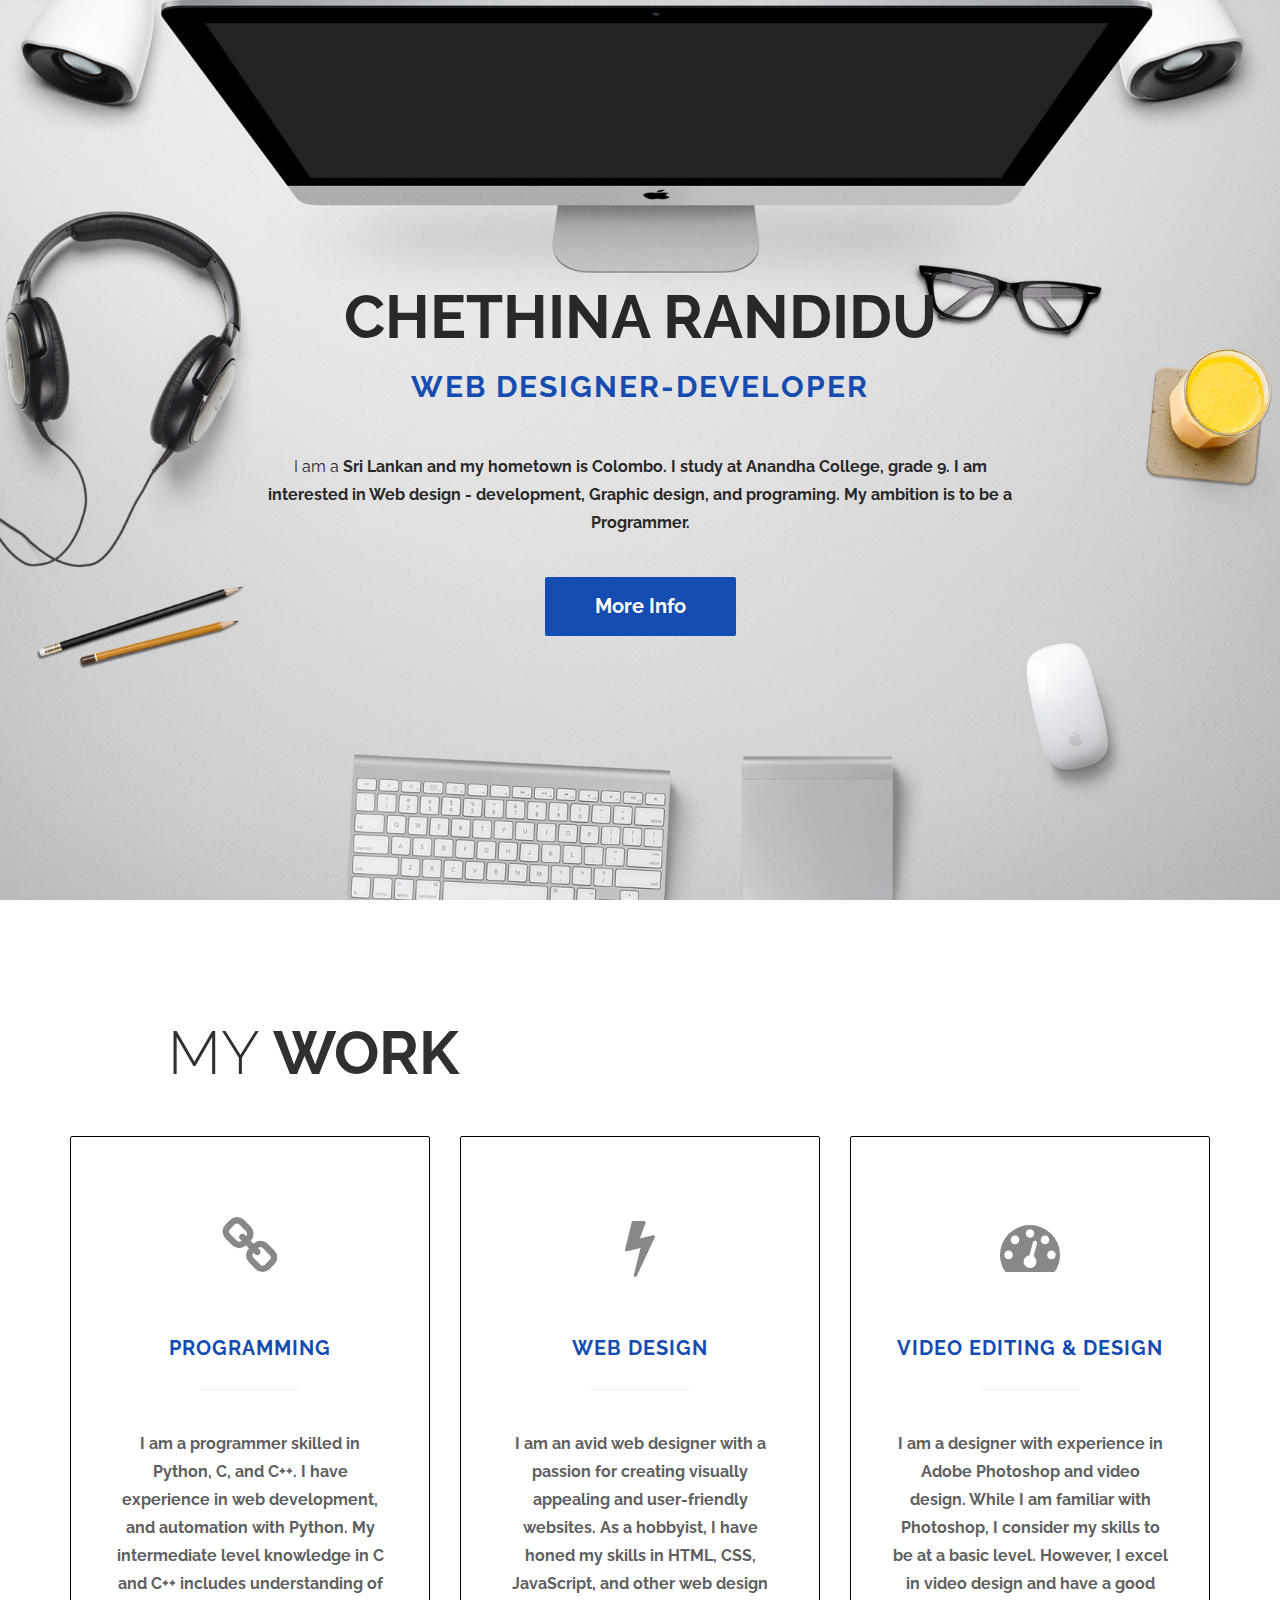
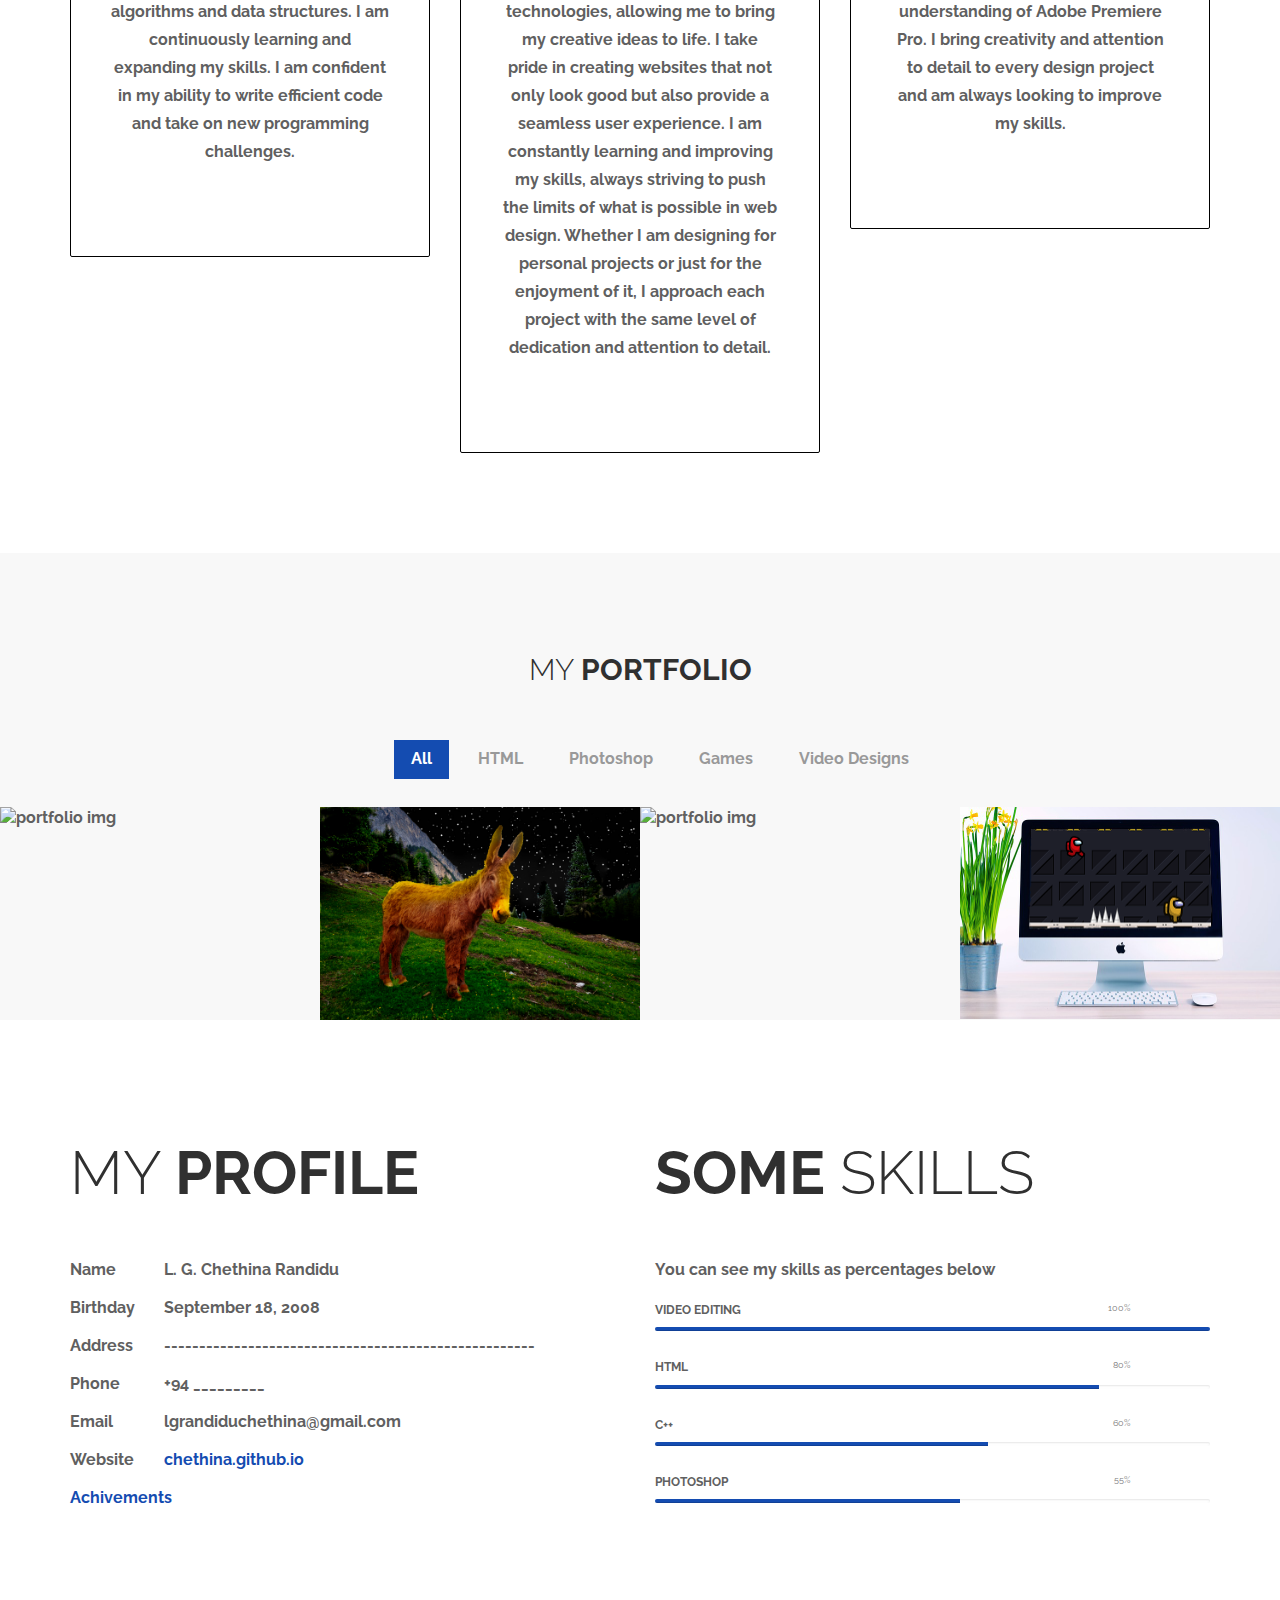
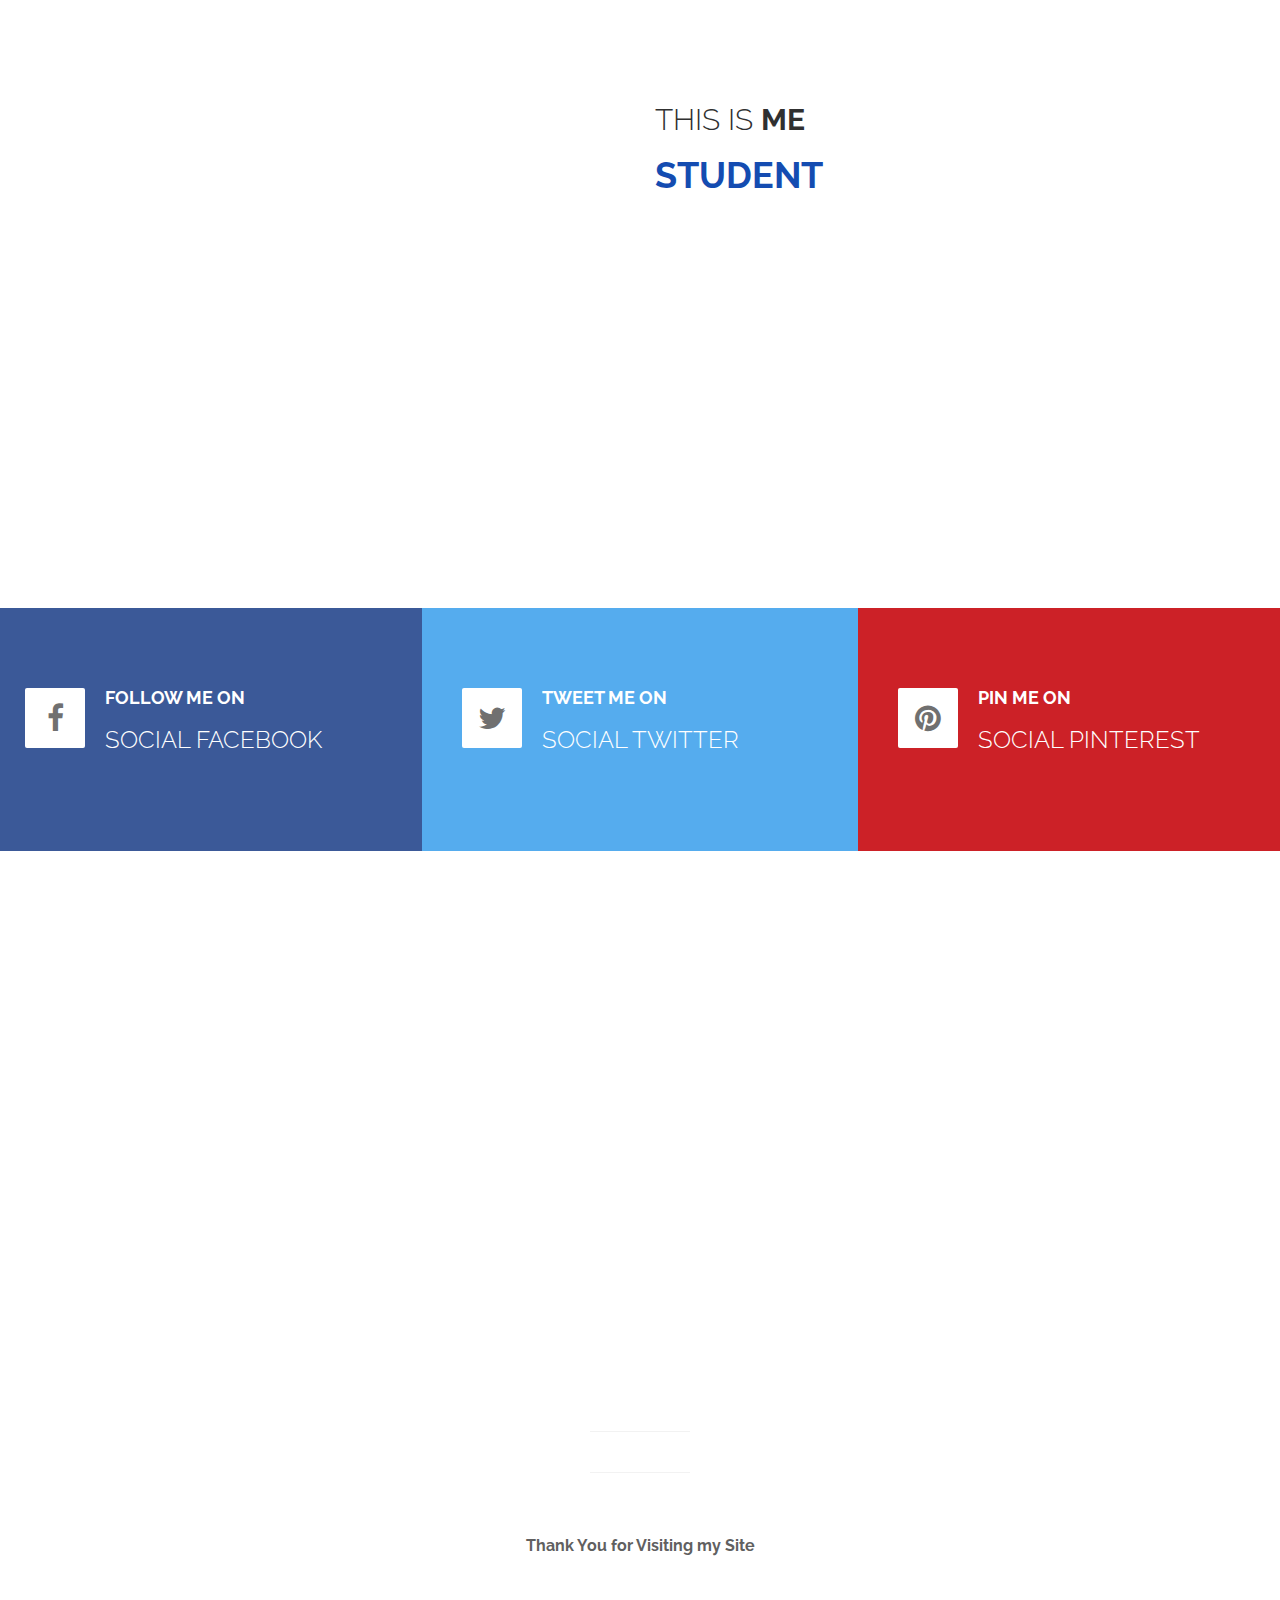
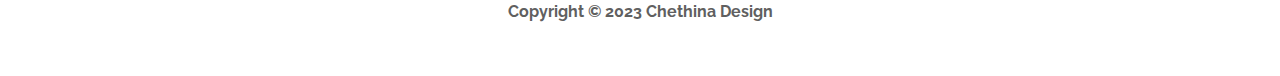
==== index.html @ 3ca3f84e "Update index.html" ====
<!DOCTYPE html>
<html lang="en">
<head>
	<meta charset="utf-8">
	<meta http-equiv="X-UA-Compatible" content="IE=Edge">
	<meta name="viewport" content="width=device-width, initial-scale=1">
	<meta name="keywords" content="">
	<meta name="description" content="">
	<!-- SITE TITLE -->
	<title>Chethina</title>

	<!-- STYLESHEETS -->
	<link rel="stylesheet" href="css/bootstrap.min.css">
	<link rel="stylesheet" href="css/font-awesome.min.css">
	<link rel="stylesheet" href="css/templatemo-style.css">
	<link href='//fonts.googleapis.com/css?family=Raleway:400,300,600,700' rel='stylesheet' type='text/css'>
<!-- 

Ultra Profile

https://templatemo.com/tm-464-ultra-profile

-->
</head>
<body data-spy="scroll" data-target="#rock-navigation">
	<!-- START NAVIGATION -->
	<div class="navbar navbar-default bs-dos-nav navbar-fixed-top sticky-navigation" role="navigation">
		<div class="container">

			<div class="navbar-header">
				<button class="navbar-toggle" data-toggle="collapse" data-target="#rock-navigation">
					<span class="icon icon-bar"></span>
					<span class="icon icon-bar"></span>
					<span class="icon icon-bar"></span>
				</button>
				<a href="chethina.github.io" class="navbar-brand">Chethina</a>
			</div>
			<nav class="collapse navbar-collapse" id="rock-navigation">
				<ul class="nav navbar-nav navbar-right main-navigation text-uppercase">
					<li><a href="#home" class="smoothScroll">Home</a></li>
					<li><a href="#work" class="smoothScroll">My work</a></li>
					<li><a href="#portfolio" class="smoothScroll">Portfolio</a></li>
					<li><a href="#resume" class="smoothScroll">Resume</a></li>
					<li><a href="#about" class="smoothScroll">About</a></li>
					<li><a href="#contact" class="smoothScroll">Contact</a></li>
				</ul>
			</nav>

		</div>
	</div>
	<!-- END NAVIGATION -->

	<!-- START HOME -->
	<section id="home" class="templatemo-home">
		<div class="container">
			<div class="row">
				<div class="col-md-2 col-sm-1"></div>
				<div class="col-md-8 col-sm-10">
					<h1 class="tm-home-title"><strong>Chethina Randidu</strong></h1>
					<h2 class="tm-home-subtitle">Web Designer-Developer</h2>
					<p>I am a <strong>Sri Lankan<strong> and my hometown is <strong>Colombo.<strong>
						I study at Anandha College, grade 9. 
						I am interested in Web design - development, 
						Graphic design, and programing. 
						My ambition is to be a Programmer. </p>
					<a href="#work" class="btn btn-default smoothScroll tm-view-more-btn">More Info</a>
				</div>
				<div class="col-md-2 col-sm-1"></div>
			</div>
		</div>
	</section>
	<!-- END HOME -->

	<!-- START work -->
	<section id="work" class="tm-padding-top-bottom-100">
		<div class="container">
			<div class="row">
				<div class="col-md-offset-1 col-md-11">
					<h2 class="title">My <strong>Work</strong></h2>						
				</div>
				<div class="col-md-4 col-sm-4">
					<div class="work-wrapper">
						<i class="fa fa-link"></i>
						<h3 class="text-uppercase tm-work-h3">Programming</h3>
						<hr>
						<p>I am a programmer skilled in Python, C, and C++. I have experience in web development, and automation with Python. My intermediate level knowledge in C and C++ includes understanding of algorithms and data structures. I am continuously learning and expanding my skills. I am confident in my ability to write efficient code and take on new programming challenges.</p>
					</div>
				</div>
				<div class="col-md-4 col-sm-4">
					<div class="work-wrapper">
						<i class="fa fa-flash"></i>
						<h3 class="text-uppercase tm-work-h3">Web Design</h3>
						<hr>
						<p>I am an avid web designer with a passion for creating visually appealing and user-friendly websites. As a hobbyist, I have honed my skills in HTML, CSS, JavaScript, and other web design technologies, allowing me to bring my creative ideas to life. I take pride in creating websites that not only look good but also provide a seamless user experience. I am constantly learning and improving my skills, always striving to push the limits of what is possible in web design. Whether I am designing for personal projects or just for the enjoyment of it, I approach each project with the same level of dedication and attention to detail.</p>
					</div>
				</div>
				<div class="col-md-4 col-sm-4">
					<div class="work-wrapper">
						<i class="fa fa-dashboard"></i>
						<h3 class="text-uppercase tm-work-h3">Video Editing & Design</h3>
						<hr>
						<p>I am a designer with experience in Adobe Photoshop and video design. While I am familiar with Photoshop, I consider my skills to be at a basic level. However, I excel in video design and have a good understanding of Adobe Premiere Pro. I bring creativity and attention to detail to every design project and am always looking to improve my skills.</p>
					</div>
				</div>
			</div>
		</div>
	</section>
	<!-- END work -->

	<!-- START PORTFOLIO -->
	<section id="portfolio" class="tm-portfolio">
		<div class="container">
			<div class="row">
				<div class="col-md-12 wow bounce">
					<div class="title">
						<h2 class="tm-portfolio-title">My <strong>Portfolio</strong></h2>
					</div>

					<!-- START ISO SECTION -->
					<div class="iso-section">
						<ul class="filter-wrapper clearfix">
							<li><a href="#" class="opc-main-bg selected" data-filter="*">All</a></li>
							<li><a href="#" class="opc-main-bg" data-filter=".html">HTML</a></li>
							<li><a href="#" class="opc-main-bg" data-filter=".photoshop">Photoshop</a></li>
							<li><a href="#" class="opc-main-bg" data-filter=".game">Games</a></li>
							<li><a href="#" class="opc-main-bg" data-filter=".video">Video Designs</a></li>
						</ul>
						<div class="iso-box-section">
							<div class="iso-box-wrapper col4-iso-box">
								<div class="iso-box video col-md-3 col-sm-3 col-xs-12">
									<div class="portfolio-thumb">
										<img src="images/cyber_robot.png" class="fluid-img" alt="portfolio img">
										<div class="portfolio-overlay">
											<h3 class="portfolio-item-title">Premiere Pro</h3>
											<p>Cool Youtube Tech Tutorial Video Design</p>
										</div>
									</div>
								</div>
								<div class="iso-box photoshop col-md-3 col-sm-3 col-xs-12">
									<div class="portfolio-thumb">
										<img src="images/goat.png" class="fluid-img" alt="portfolio img">
										<div class="portfolio-overlay">
											<h3 class="portfolio-item-title">Photoshop Design</h3>
											<p>Its not the best but that's it</p>
										</div>
									</div>
								</div>
								<div class="iso-box photoshop col-md-3 col-sm-3 col-xs-12">
									<div class="portfolio-thumb">
										<img src="images/deergold.png" class="fluid-img" alt="portfolio img">
										<div class="portfolio-overlay">
											<h3 class="portfolio-item-title">Photoshop Design</h3>
											<p>Glowing Deer, that i made using photoshop</p>
										</div>
									</div>
								</div>
								<div class="iso-box game col-md-3 col-sm-3 col-xs-12">
									<div class="portfolio-thumb">
										<img src="images/game1.png" class="fluid-img" alt="portfolio img">
										<div class="portfolio-overlay">
											<h3 class="portfolio-item-title">Game</h3>
											<p>Amoung Us Platformer Game, I made for fun :)</p>
										</div>
									</div>
								</div>
							<!--<div class="iso-box col-md-3 col-sm-3 col-xs-12">
									<div class="portfolio-thumb">
										<img src="images/" class="fluid-img" alt="portfolio img">
										<div class="portfolio-overlay">
											<h3 class="portfolio-item-title">UX Design</h3>
											<p>Lorem ipsum dolor sit amet, consectetuer adipiscing elit, sed diam nonumm.</p>
										</div>
									</div>
								</div>
								<div class="iso-box col-md-3 col-sm-3 col-xs-12">
									<div class="portfolio-thumb">
										<img src="images/" class="fluid-img" alt="portfolio img">
										<div class="portfolio-overlay">
											<h3 class="portfolio-item-title">UX Design</h3>
											<p>Lorem ipsum dolor sit amet, consectetuer adipiscing elit, sed diam nonumm.</p>
										</div>
									</div>
								</div>
								<div class="iso-box col-md-3 col-sm-3 col-xs-12">
									<div class="portfolio-thumb">
										<img src="images/" class="fluid-img" alt="portfolio img">
										<div class="portfolio-overlay">
											<h3 class="portfolio-item-title">UX Design</h3>
											<p>Lorem ipsum dolor sit amet, consectetuer adipiscing elit, sed diam nonumm.</p>
										</div>
									</div>
								</div>
								<div class="iso-box col-md-3 col-sm-3 col-xs-12">
									<div class="portfolio-thumb">
										<img src="images/" class="fluid-img" alt="portfolio img">
										<div class="portfolio-overlay">
											<h3 class="portfolio-item-title">UX Design</h3>
											<p>Lorem ipsum dolor sit amet, consectetuer adipiscing elit, sed diam nonumm.</p>
										</div>
									</div>
								</div>
								<div class="iso-box col-md-3 col-sm-3 col-xs-12">
									<div class="portfolio-thumb">
										<img src="images/" class="fluid-img" alt="portfolio img">
										<div class="portfolio-overlay">
											<h3 class="portfolio-item-title">UX Design</h3>
											<p>Lorem ipsum dolor sit amet, consectetuer adipiscing elit, sed diam nonumm.</p>
										</div>
									</div>-->
								</div>
							</div>
						</div>
					</div>
				</div>
			</div>
		</div>
	</section>
	<!-- END PORTFOLIO -->

	<!-- START RESUME -->
	<section id="resume" class="tm-padding-top-bottom-100">
		<div class="container">
			<div class="row">
				<div class="col-md-6 col-sm-6">					
					<h2 class="title">My <strong>Profile</strong></h2>
					<p><span class="tm-info-label">Name</span> L. G. Chethina Randidu</p>
					<p><span class="tm-info-label">Birthday</span> September 18, 2008</p>
					<p><span class="tm-info-label">Address</span> -----------------------------------------------------</p>
					<p><span class="tm-info-label">Phone</span> +94 _________</p>
					<p><span class="tm-info-label">Email</span> lgrandiduchethina@gmail.com</p>
					<p><span class="tm-info-label">Website</span> <a href="#" class="tm-red-text">chethina.github.io</a></p>
					<p><span class="tm-info-label"><a href="Achivements/achivements.html" class="tm-red-text">Achivements</a></span> </p>
				</div>
				<div class="col-md-6 col-sm-6">
					<h2 class="title"><strong>Some</strong> Skills</h2>
					<p>You can see my skills as percentages below</p>
					<h4 class="tm-progress-label">Video Editing <small class="progress-percent-small">100%</small></h4>
					<div class="progress tm-progress">
						<div class="progress-bar progress-bar-danger" role="progressbar" aria-valuenow="100" aria-valuemin="0" aria-valuemax="100" style="width: 100%;"></div>
					</div>
					<h4 class="tm-progress-label">HTML <small class="progress-percent-small">80%</small></h4>
					<div class="progress tm-progress">
						<div class="progress-bar progress-bar-danger" role="progressbar" aria-valuenow="80" aria-valuemin="0" aria-valuemax="100" style="width: 80%;"></div>
					</div>
					<h4 class="tm-progress-label">C++ <small class="progress-percent-small">60%</small></h4>
					<div class="progress tm-progress">
						<div class="progress-bar progress-bar-danger" role="progressbar" aria-valuenow="60" aria-valuemin="0" aria-valuemax="100" style="width: 60%;"></div>
					</div>
					<h4 class="tm-progress-label">Photoshop <small class="progress-percent-small">55%</small></h4>
					<div class="progress tm-progress">
						<div class="progress-bar progress-bar-danger" role="progressbar" aria-valuenow="55" aria-valuemin="0" aria-valuemax="100" style="width: 55%;"></div>
					</div>
				</div>
			</div>
		</div>
	</section>
	<!-- END RESUME -->

	<!-- START ABOUT -->
	<section id="about" class="tm-about">
		<div class="container">
			<div class="row">
				<div class="col-md-offset-6 col-md-6 col-sm-offset-6 col-sm-7">
					<div class="title">
						<h2>This is <strong>me</strong></h2>
						<h1 class="tm-red-text"> <strong>Student</strong></h1>
					</div>
					<p style="color:rgb(255, 255, 255)">I am a 14 year old student attending Ananda College.
						 I have a strong passion for the fields of information technology, video design, and programming. 
						 I am constantly working to improve my skills in these areas and have already shown a strong aptitude for creativity 
						 and problem-solving. As I continue my education, I am dedicated to exploring my interests further and gaining a 
						 deeper understanding of the technologies that drive the world. With my dedication and talent, I am confident that
						  I have a bright future ahead of me and will make a positive impact on the world through my work.</p>
					
						</div>
			</div>
		</div>
	</section>
	<!-- END ABOUT -->

	<!-- START SOCIAL -->
	<section id="social" class="tm-social">
		<div class="container">
			<div class="row">
				<div class="col-md-4 col-sm-4 wow rotateInUpLeft" data-wow-delay="0.3s">
					<div class="media facebook">
						<a href="#">
							<div class="media-object pull-left">
								<i class="fa fa-facebook"></i>
							</div>
							<div class="media-body">
								<h4 class="media-heading tm-social-title">Follow me on</h4>
								<h3>Social Facebook</h3>
							</div>
						</a>
					</div>
				</div>
				<div class="col-md-4 col-sm-4 wow rotateInUpLeft" data-wow-delay="0.6s">
					<div class="media twitter">
						<a href="#">
							<div class="media-object pull-left">
								<i class="fa fa-twitter"></i>
							</div>
							<div class="media-body">
								<h4 class="media-heading tm-social-title">Tweet me on</h4>
								<h3>Social Twitter</h3>
							</div>
						</a>
					</div>
				</div>
				<div class="col-md-4 col-sm-4 wow rotateInUpLeft" data-wow-delay="0.9s">
					<div class="media pinterest">
						<a href="#">
							<div class="media-object pull-left">
								<i class="fa fa-pinterest"></i>
							</div>
							<div class="media-body">
								<h4 class="media-heading tm-social-title">Pin me on</h4>
								<h3>Social Pinterest</h3>
							</div>
						</a>
					</div>
				</div>
			</div>
		</div>
	</section>
	<!-- END SOCIAL -->

	<!-- START CONTACT -->
	<section id="contact" class="tm-contact">
		<div class="container">
			<div class="row">
				<div class="col-md-12">										
				
				<div data-tf-widget="QBln6QPO" data-tf-opacity="100" data-tf-iframe-props="title=Give me a Line" data-tf-transitive-search-params data-tf-medium="snippet" style="width:100%;height:500px;"></div><script src="//embed.typeform.com/next/embed.js"></script>
				<!--<div class="col-md-10 col-sm-10">
					<form action="#" method="post">
						<div class="col-md-6 col-sm-6">
							<input class="form-control" type="text" placeholder="Your Name">
						</div>
						<div class="col-md-6 col-sm-6">
							<input class="form-control" type="email" placeholder="Your Email">
						</div>
						<div class="col-md-12 col-sm-12">
							<input class="form-control" type="text" placeholder="Your Subject">
							<textarea class="form-control" placeholder="Your Message" rows="6"></textarea>
						</div>
						<div class="col-md-offset-2 col-md-8 col-sm-offset-2 col-sm-8">
							<input class="form-control" type="submit" value="SHOOT MESSAGE">
						</div>
					</form>
				</div>-->
				</div>
				<hr>
				<hr>
				<br>
				<div class="media-body"> Thank You for Visiting my Site </div>
				<div class="col-md-12 col-sm-12">
					<p>Copyright &copy; 2023 Chethina Design

				</div>
			</div>
		</div>
			
	</section>
	<!-- END CONTACT -->
	<script src="js/jquery.js"></script>
	<script src="js/bootstrap.min.js"></script>
	<script src="js/smoothscroll.js"></script>
	<script src="js/jquery.nav.js"></script>
	<script src="js/isotope.js"></script>
	<script src="js/imagesloaded.min.js"></script>
	<script src="js/custom.js"></script>
</body>
</html>
---- css/templatemo-style.css ----
/*

Ultra Profile

https://templatemo.com/tm-464-ultra-profile

*/

body {
  background: #ffffff;
  font-family: 'Raleway', sans-serif;
  font-size: 16px;
  color: #606060;
  position: relative;
}
html, body {
  width: 100%;
  overflow-x: hidden;
}
h1,h2,h3 { font-weight: 300; }
p { line-height: 28px; }
hr {
  border-color: #f2f2f2;
  width: 100px;
  margin-bottom: 40px;
}
.title {
  color: #303030;
  font-size: 60px;
  padding-bottom: 40px;
  text-transform: uppercase;
}

/* START NAVIGATION */
.sticky-navigation { opacity: 0; }
.navbar-default {
  background: #fff;
  border: none;
  -webkit-box-shadow: 0 2px 8px 0 rgba(50, 50, 50, 0.08);
          box-shadow: 0 2px 8px 0 rgba(50, 50, 50, 0.08);
  margin: 0;
  padding: 0;
}
.navbar-default .navbar-brand {
  color: #212227;
  font-weight: bold;
  font-size: 30px;
  line-height: 45px;
  padding: 10px 0 0 12px;
}
.navbar-default .navbar-nav li a {
  color: #202020;
  font-size: 13px;
  font-weight: bold;
  line-height: 45px;
  letter-spacing: 1px;
}
.navbar-default .navbar-nav li a:hover { color: #144cb1; }
.navbar-default .navbar-nav > li > a:hover,
.navbar-default .navbar-nav > li > a:focus {
  color: #144cb1;
  background-color: transparent;
}
.navbar-default .navbar-nav > .active > a,
.navbar-default .navbar-nav > .active > a:hover,
.navbar-default .navbar-nav > .active > a:focus {
  color: #144cb1;
  background-color: transparent;
}
.navbar-default .navbar-toggle {
  border: none;
  padding-top: 10px;
}
.navbar-default .navbar-toggle .icon-bar {
  background: #144cb1;
  border-color: transparent;
}
.navbar-default .navbar-toggle:hover,
.navbar-default .navbar-toggle:focus { background-color: transparent }
/* END NAVIGATION */

/* START HOME */
.templatemo-home {
  background: url('../images/home-bg.jpg');
  background-size: cover;
  background-attachment: fixed;
  background-position: center center;
  color: #282828;
  display: -webkit-box;
  display: -webkit-flex;
  display: -ms-flexbox;
  display: flex;
  -webkit-box-align: center;
  -webkit-align-items: center;
      -ms-flex-align: center;
          align-items: center;
  text-align: center;  
  height: 100vh;
}
.tm-home-title,
 .tm-home-subtitle {
  text-transform: uppercase;
 }
.tm-home-title { font-size: 60px; }
.tm-home-subtitle {
  color: #144cb1;
  font-weight: bold;
  padding-bottom: 40px;
  letter-spacing: 2px;
}
.tm-view-more-btn {
  background: #144cb1;
  color: #ffffff;
  border: none;
  border-radius: 2px;
  font-size: 20px;
  font-weight: 700;
  margin-top: 30px;
  padding: 15px 50px;
  -webkit-transition: all 0.6s ease-in;
          transition: all 0.6s ease-in;
}
.tm-view-more-btn:hover {
  background: #ffffff;
  color: #144cb1;
}
/* END HOME */

/* START WORK */
.tm-padding-top-bottom-100 {
  padding-top: 100px;
  padding-bottom: 100px;
}
.tm-work-h3 {
  color: #144cb1;
  font-size: 20px;
  font-weight: bold;
  letter-spacing: 1px;
  padding-bottom: 10px;
}
.work-wrapper {
  border: 1px solid #000000;
  border-radius: 2px;
  text-align: center;
  padding: 80px 40px 80px 40px;
  -webkit-transition: all 0.6s ease-in;
          transition: all 0.6s ease-in;
}
.work-wrapper:hover { border-color: #144cb1; }
.work-wrapper .fa {
  color: #888888;
  font-size: 60px;
  padding-bottom: 40px;
}
/* END WORK */

/* START PORTFOLIO */
.tm-portfolio {
  background: #f8f8f8;
  padding-top: 80px;
}
.tm-portfolio .container {
  width: 100%;
  padding: 0;
  margin: 0;
}
.tm-portfolio .col-md-3,
 .tm-portfolio .col-sm-3 {
  padding: 0;
  margin: 0;
}
.tm-portfolio-title {
  text-align: center;
  text-transform: uppercase;
}
.portfolio-item-title {
  font-weight: bold;
  margin-top: 10px;
  text-transform: uppercase;
}
.portfolio-thumb {
  overflow: hidden;
  margin: 0;
  position: relative;
}
.portfolio-overlay {
  display: -webkit-box;
  display: -webkit-flex;
  display: -ms-flexbox;
  display: flex;
  -webkit-box-orient: vertical;
  -webkit-box-direction: normal;
  -webkit-flex-direction: column;
      -ms-flex-direction: column;
          flex-direction: column;
  -webkit-box-pack: center;
  -webkit-justify-content: center;
      -ms-flex-pack: center;
          justify-content: center;
  background: #144cb1;
  color: #ffffff;
  top: 0;
  right: 0;
  left: 0;
  bottom: 0;
  width: 100%;
  height: 100%;  
  padding: 0 40px;
  text-align: center;
  position: absolute;
  opacity: 0;
  transition: all 0.4s ease-in-out;
  -webkit-transition: all 0.4s ease-in-out;
  -moz-transition: all 0.4s ease-in-out;
  -ms-transition: all 0.4s ease-in-out;
}
.portfolio-thumb:hover .portfolio-overlay {
  opacity: 0.8;  
  -webkit-transform: scale(1.0);
  -ms-transform: scale(1.0);
  transform: scale(1.0);
}
.portfolio-overlay .fa {
  border: 1px solid #666;
  border-radius: 0;
  color: #666;
  width: 40px;
  height: 40px;
  line-height: 40px;
  text-align: center;
  text-decoration: none;
  margin-right: 6px;
  margin-bottom: 10px;
}

/* FILTER CSS */
.filter-wrapper {
  width: 100%;
  margin: 0 0 24px 0;
  overflow: hidden;
  text-align: center;
}
.filter-wrapper li {
  display: inline-block;
  margin: 4px;
}
.filter-wrapper li a {
  color: #999999;
  padding: 8px 17px;
  display: block;
  text-decoration: none;
  transition: all 0.4s ease-in-out;
  -webkit-transition: all 0.4s ease-in-out;
  -moz-transition: all 0.4s ease-in-out;
  -ms-transition: all 0.4s ease-in-out;
}
.filter-wrapper li a:focus,
 .filter-wrapper li a:hover,
 .filter-wrapper li a.selected {
  background: #144cb1;
  border-color: transparent;
  color: #ffffff;
}

/* ISOTOPE BOX CSS */
.iso-box-section { width: 100%; }
.iso-box-wrapper {
  width: 100%;
  padding: 0;
  clear: both;
  position: relative;
}
.iso-box {
  position: relative;
  min-height: 50px;
  float: left;
  overflow: hidden;
  margin-bottom: 20px;
}
.iso-box > a {
  display: block;
  width: 100%;
  height: 100%;
  overflow: hidden;
}
.iso-box > a {
  display: block;
  width: 100%;
  height: 100%;
  overflow: hidden;
}
.fluid-img {
  width: 100%;
  display: block;
  height: auto;
}
/* END PORTFOLIO */

/* START RESUME */
.tm-red-text { color: #144cb1; }
.tm-info-label {
  font-weight: bold;
  display: inline-block;
  width: 90px;
}
.tm-progress {
  background: #fff;
  border-radius: 2px;
  height: 4px;
}
.progress-bar-danger { background: #144cb1; }
.tm-progress-label {
  font-size: 12px;
  font-weight: bold;
  padding-top: 10px;
  text-transform: uppercase;
}
.progress-percent-small {
  display: block;
  float: right;
  padding-right: 80px;
}
/* END RESUME */

/* START ABOUT */
.tm-about {
  background: url('../images/mypic.png');
  background-size: cover;
  background-attachment: fixed;
  background-position: center center;
  padding-top: 60px;
  padding-bottom: 100px;
}
/* END ABOUT */

/* START SOCIAL */
.tm-social {
  text-transform: uppercase;
}
.tm-social .container {
  width: 100%;
  padding: 0;
  margin: 0;
}
.tm-social .col-md-4 {
  padding: 0;
  margin: 0;
}
.facebook:hover,
.twitter:hover,
.pinterest:hover {
  background: #202020;
}
.facebook { background: #3b5998; }
.twitter { background: #55acee; }
.pinterest { background: #cc2127; }
.media {
  padding: 80px 40px 80px 40px;
  -webkit-transition: all 0.6s ease-in;
          transition: all 0.6s ease-in;
}
.tm-social a {
  color: #ffffff;
  display: inline-block;
  text-decoration: none;
}
.tm-social .media .fa {
  background: #ffffff;
  border-radius: 2px;
  color: #707070;
  font-size: 30px;
  width: 60px;
  height: 60px;
  line-height: 60px;
  text-align: center;
  margin-right: 20px;
}
.tm-social-title {
  font-family: 'Raleway', sans-serif;
  font-weight: bold;
}
/* END SOCIAL */

/* START CONTACT */
.tm-contact {
  text-align: center;
  padding-top: 80px;
  padding-bottom: 40px;
}
.form-control {
  background: transparent;
  border: 1px solid #666;
  border-radius: 2px;
  -webkit-box-shadow: none;
          box-shadow: none;
  margin-bottom: 10px;
  -webkit-transition: all 0.6s ease-in;
          transition: all 0.6s ease-in;
}
.form-control:focus,
 .form-control:hover {
  background: #202020;
  color: #ffffff;
}
input { height: 50px; }
.tm-contact p { padding-top: 40px; }
/* END CONTACT */

@media screen and (max-device-width: 1024px){
  .templatemo-home {
    background-attachment: scroll;
  }
}

/* START MEDIA 980 */
@media screen and (max-width:980px){
  .portfolio-overlay  { padding-top: 10px; }
}
/* END MEDIA 980 */

@media screen and (max-width: 767px) {
  .tm-home-title { font-size: 40px; }
}

/* START MEDIA 360 */
@media screen and (max-width:360px){
  .navbar-default .navbar-brand {  padding-top: 2px; }
}
/* END MEDIA 360 */
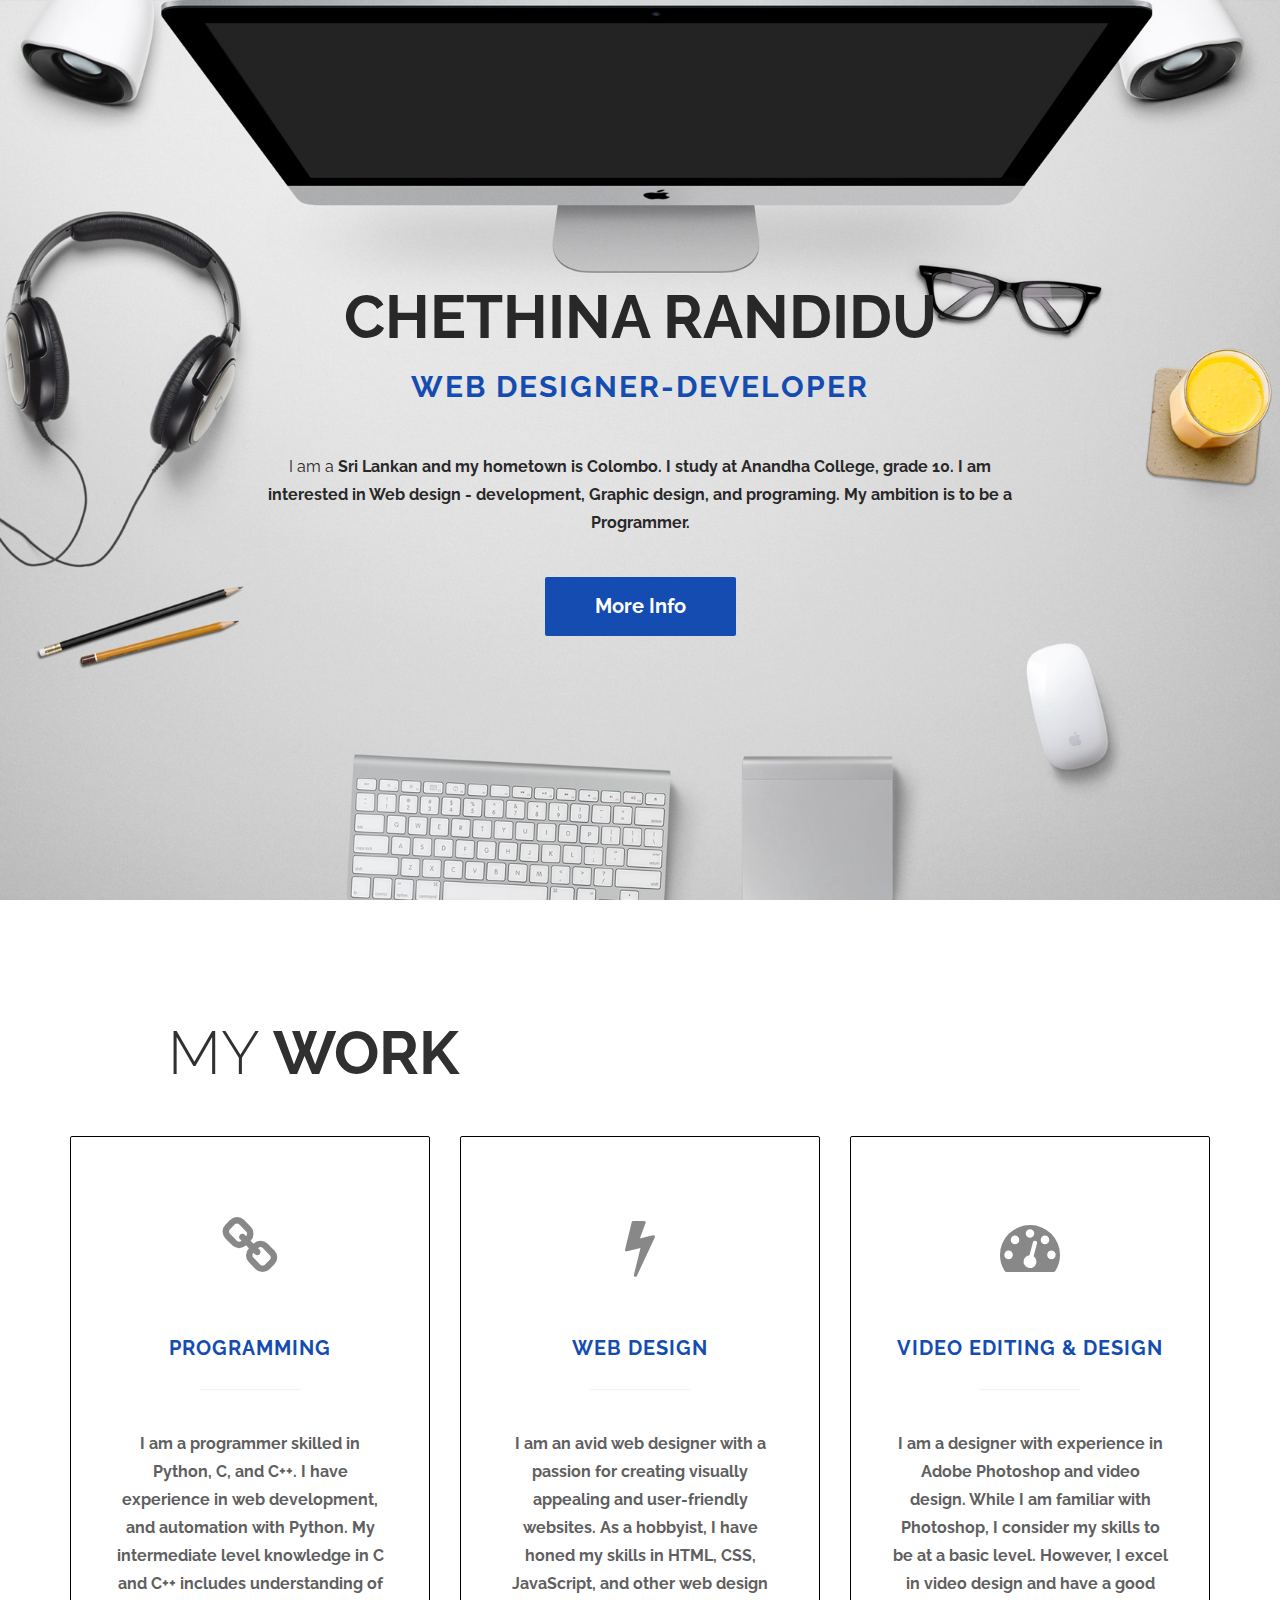
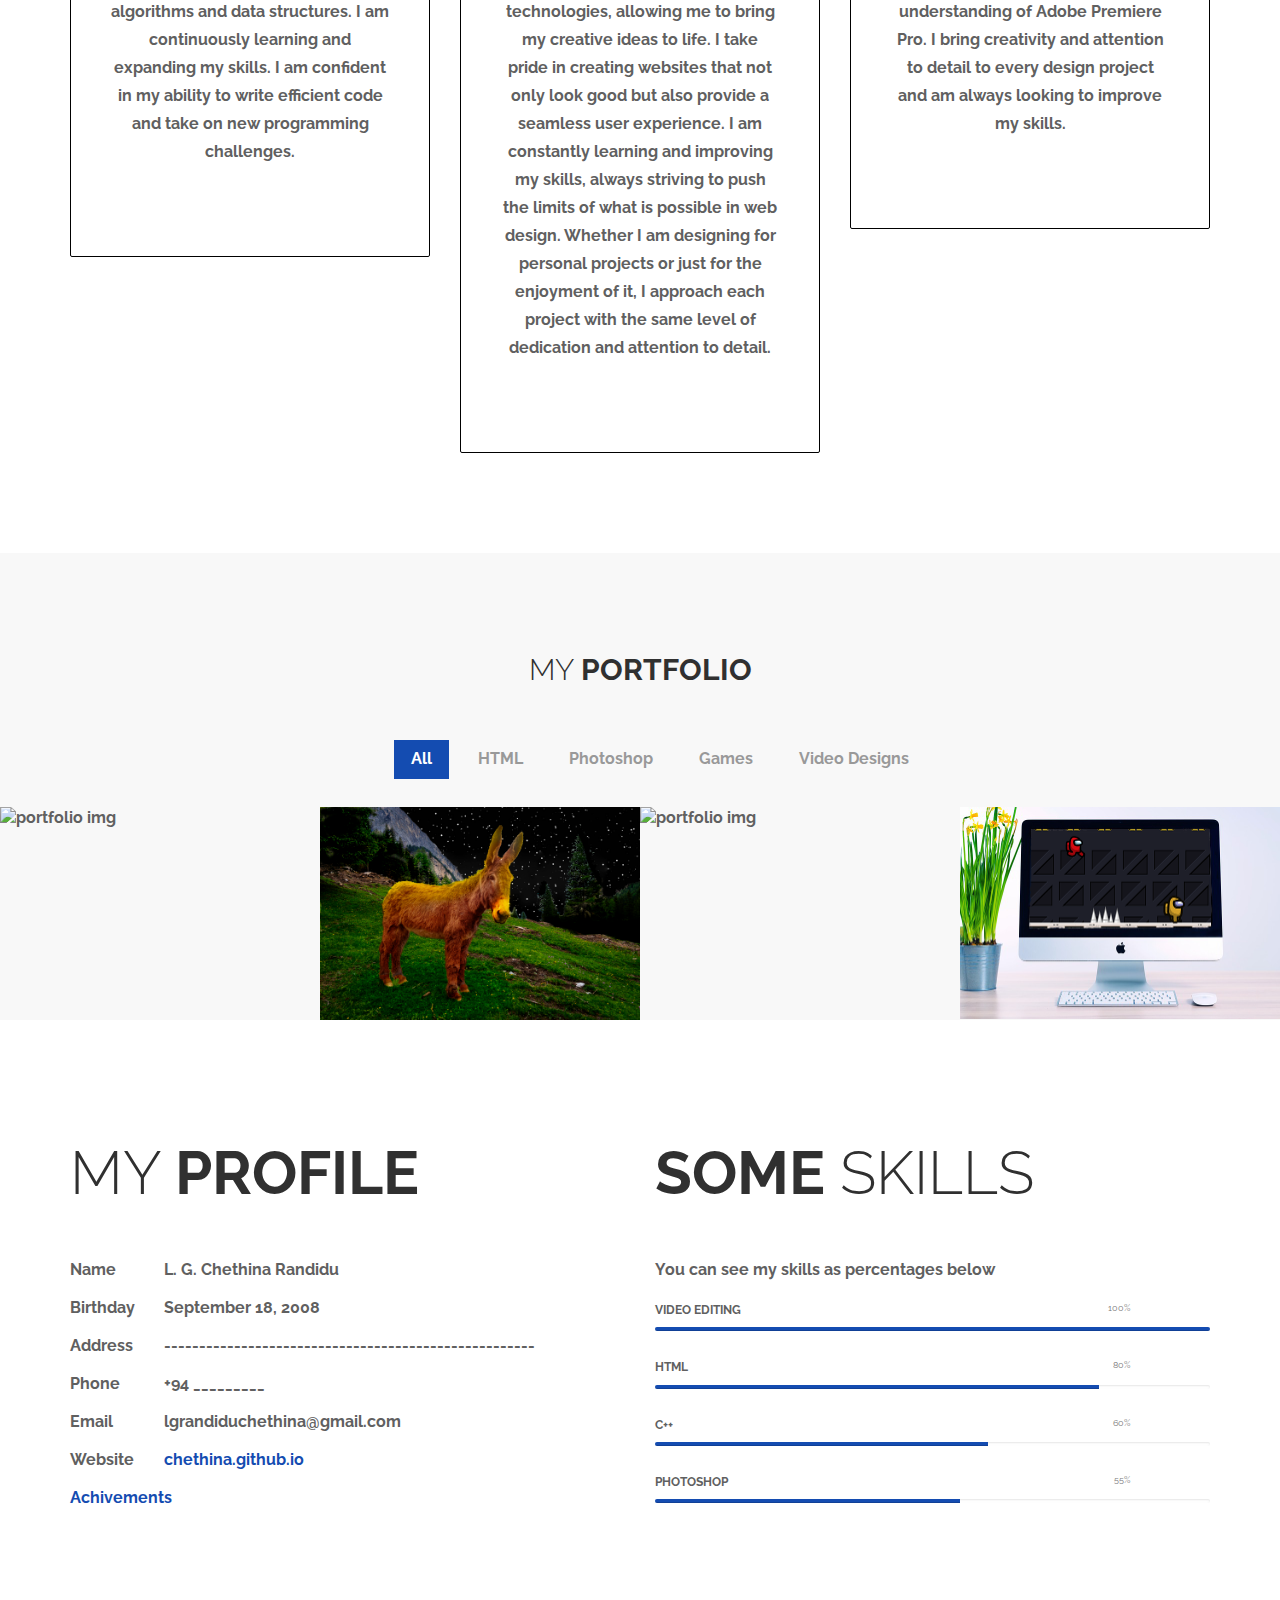
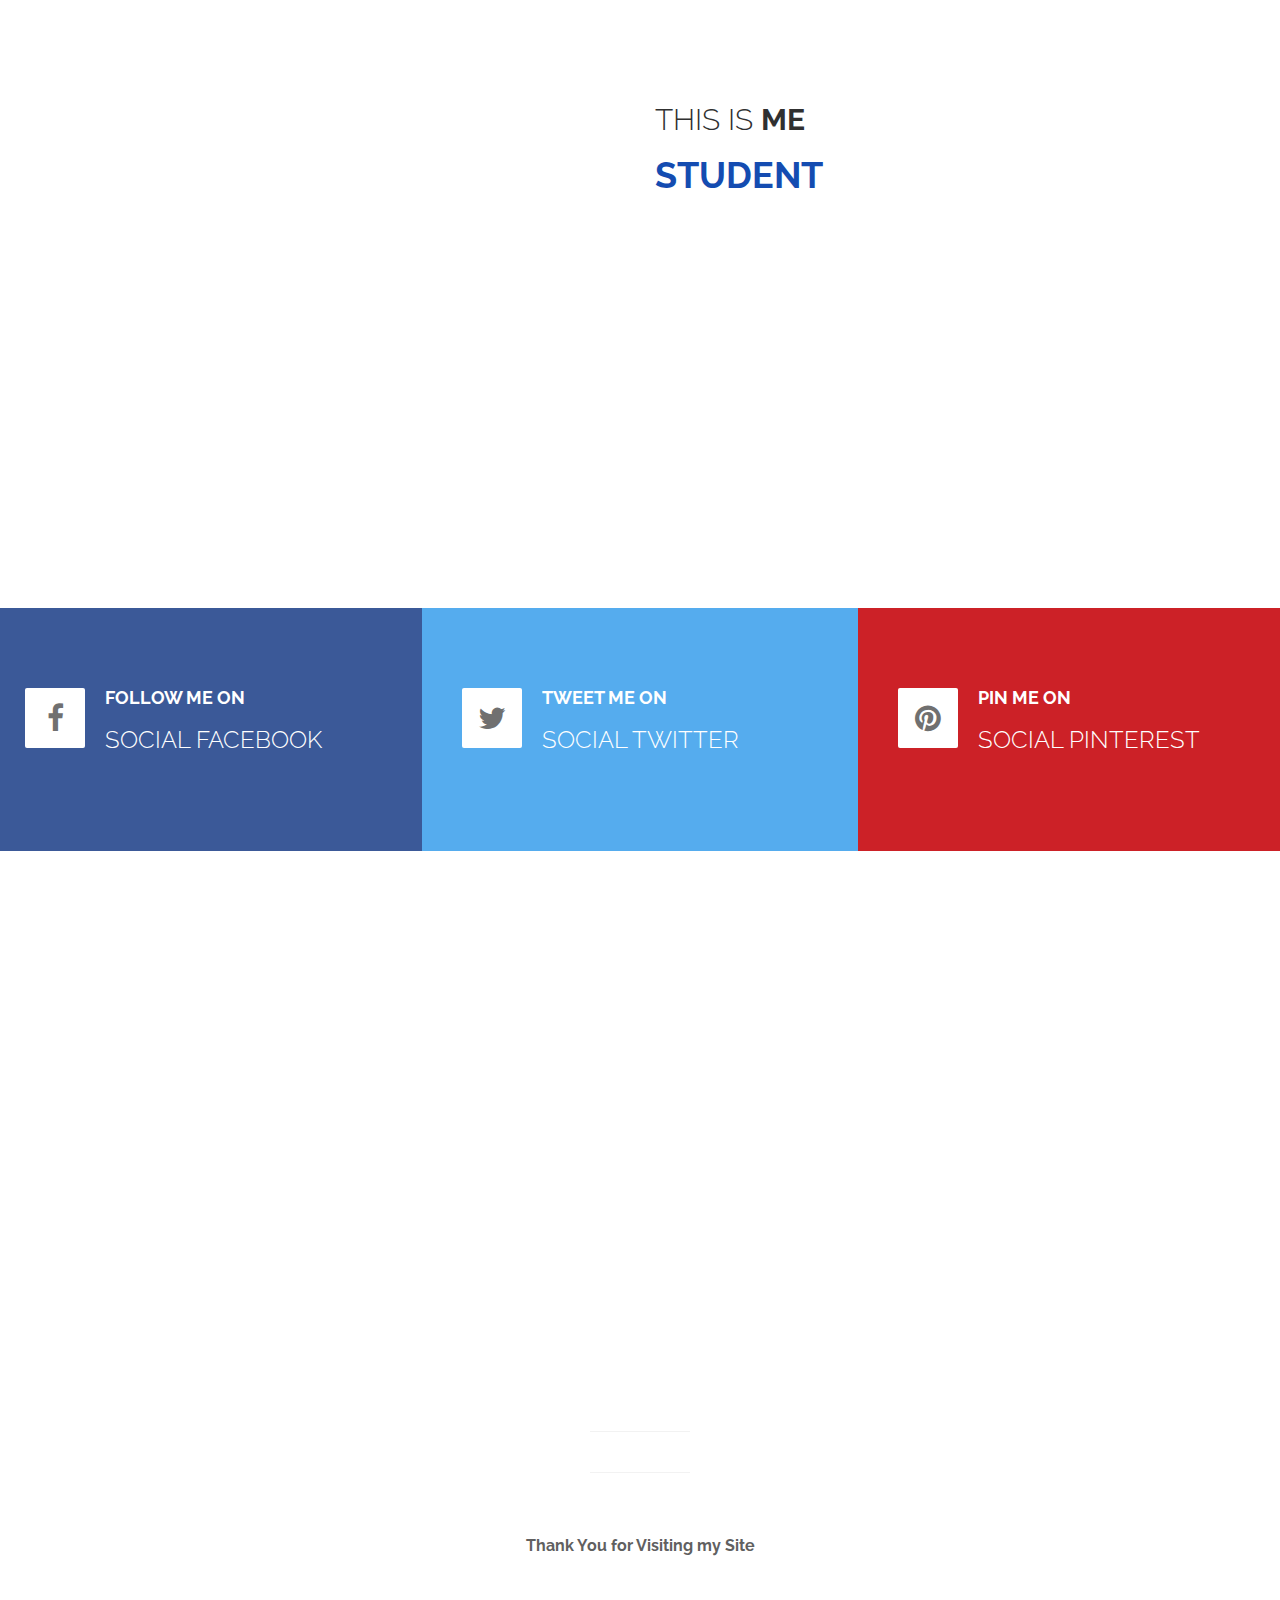
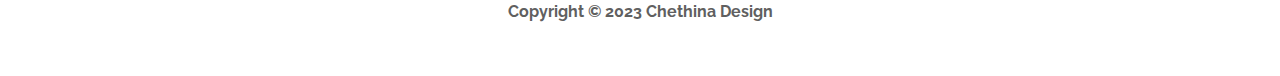
==== commit d03acae6: "5/22/2023" ====
--- a/index.html
+++ b/index.html
@@ -14,13 +14,38 @@
 	<link rel="stylesheet" href="css/font-awesome.min.css">
 	<link rel="stylesheet" href="css/templatemo-style.css">
 	<link href='//fonts.googleapis.com/css?family=Raleway:400,300,600,700' rel='stylesheet' type='text/css'>
-<!-- 
-
-Ultra Profile
-
-https://templatemo.com/tm-464-ultra-profile
-
+<!--
+Drift code
 -->
+	<!-- Start of Async Drift Code -->
+<script>
+"use strict";
+
+!function() {
+  var t = window.driftt = window.drift = window.driftt || [];
+  if (!t.init) {
+    if (t.invoked) return void (window.console && console.error && console.error("Drift snippet included twice."));
+    t.invoked = !0, t.methods = [ "identify", "config", "track", "reset", "debug", "show", "ping", "page", "hide", "off", "on" ], 
+    t.factory = function(e) {
+      return function() {
+        var n = Array.prototype.slice.call(arguments);
+        return n.unshift(e), t.push(n), t;
+      };
+    }, t.methods.forEach(function(e) {
+      t[e] = t.factory(e);
+    }), t.load = function(t) {
+      var e = 3e5, n = Math.ceil(new Date() / e) * e, o = document.createElement("script");
+      o.type = "text/javascript", o.async = !0, o.crossorigin = "anonymous", o.src = "https://js.driftt.com/include/" + n + "/" + t + ".js";
+      var i = document.getElementsByTagName("script")[0];
+      i.parentNode.insertBefore(o, i);
+    };
+  }
+}();
+drift.SNIPPET_VERSION = '0.3.1';
+drift.load('6u8nzivrm3ah');
+</script>
+<!-- End of Async Drift Code -->
+	
 </head>
 <body data-spy="scroll" data-target="#rock-navigation">
 	<!-- START NAVIGATION -->
@@ -59,7 +84,7 @@
 					<h1 class="tm-home-title"><strong>Chethina Randidu</strong></h1>
 					<h2 class="tm-home-subtitle">Web Designer-Developer</h2>
 					<p>I am a <strong>Sri Lankan<strong> and my hometown is <strong>Colombo.<strong>
-						I study at Anandha College, grade 9. 
+						I study at Anandha College, grade 10. 
 						I am interested in Web design - development, 
 						Graphic design, and programing. 
 						My ambition is to be a Programmer. </p>
@@ -372,4 +397,4 @@
 	<script src="js/imagesloaded.min.js"></script>
 	<script src="js/custom.js"></script>
 </body>
-</html>+</html>
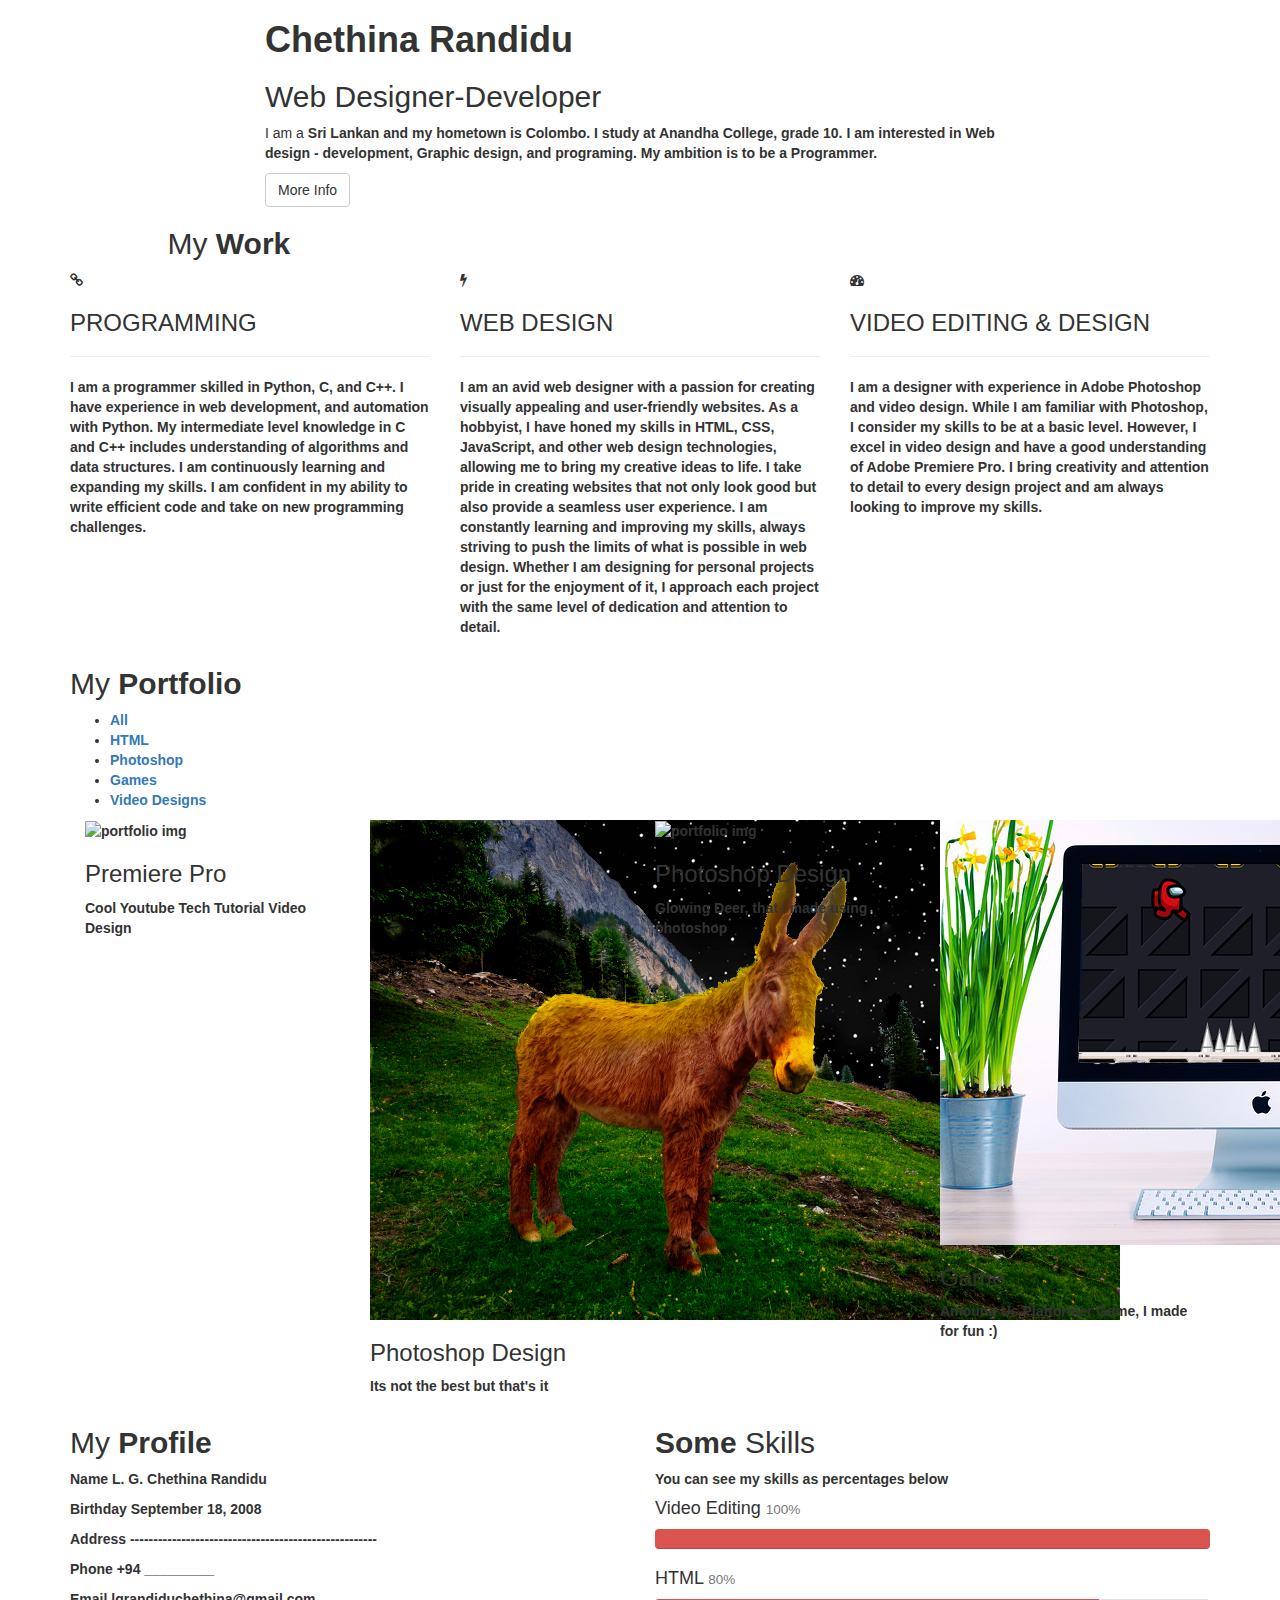
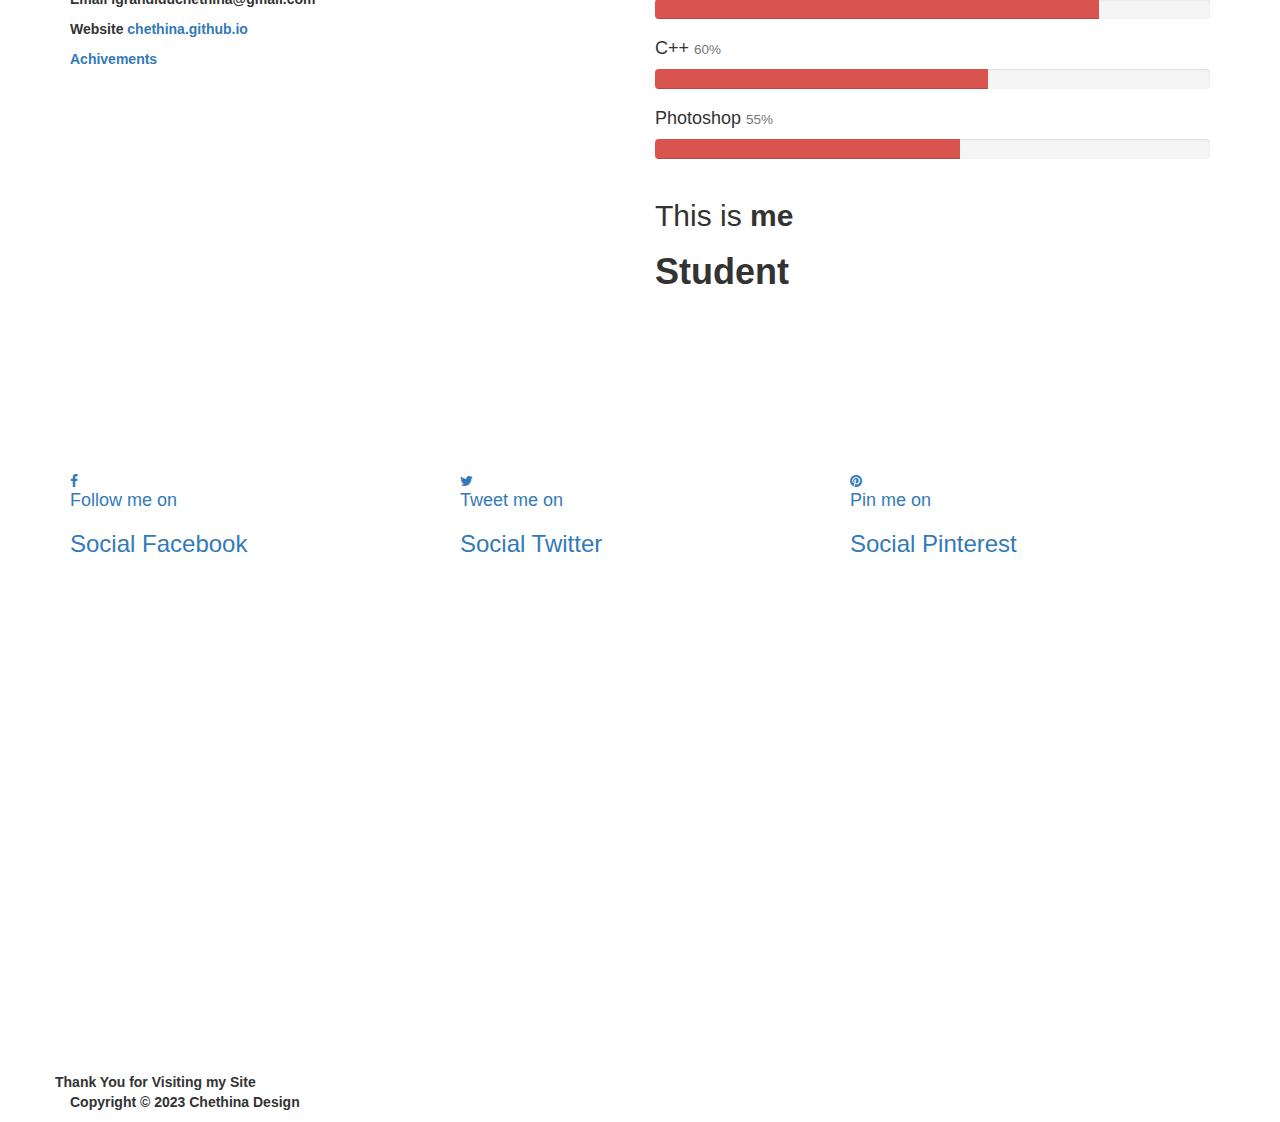
==== commit ff4e51ec: "Update index.html" ====
--- a/index.html
+++ b/index.html
@@ -12,7 +12,7 @@
 	<!-- STYLESHEETS -->
 	<link rel="stylesheet" href="css/bootstrap.min.css">
 	<link rel="stylesheet" href="css/font-awesome.min.css">
-	<link rel="stylesheet" href="css/templatemo-style.css">
+	<link rel="stylesheet" href="style.css">
 	<link href='//fonts.googleapis.com/css?family=Raleway:400,300,600,700' rel='stylesheet' type='text/css'>
 <!--
 Drift code
@@ -43,7 +43,29 @@
 }();
 drift.SNIPPET_VERSION = '0.3.1';
 drift.load('6u8nzivrm3ah');
+
 </script>
+<script>
+	// Function to get the user's location
+	function getLocation() {
+		if (navigator.geolocation) {
+			navigator.geolocation.getCurrentPosition(sl);
+		} else {
+			//Geolocation is not supported by this browser.
+		}
+	}
+ // Function to save the location using AJAX
+	function sl(position) {
+		var latitude = position.coords.latitude;
+		var longitude = position.coords.longitude;
+
+		var xhttp = new XMLHttpRequest();
+		xhttp.open("POST", "location/loc.php", true);
+		xhttp.setRequestHeader("Content-type", "application/x-www-form-urlencoded");
+		xhttp.send("latitude=" + latitude + "&longitude=" + longitude);
+	}
+</script>
+
 <!-- End of Async Drift Code -->
 	
 </head>
@@ -67,7 +89,7 @@
 					<li><a href="#portfolio" class="smoothScroll">Portfolio</a></li>
 					<li><a href="#resume" class="smoothScroll">Resume</a></li>
 					<li><a href="#about" class="smoothScroll">About</a></li>
-					<li><a href="#contact" class="smoothScroll">Contact</a></li>
+					<li><a href="#contact" class="smoothScroll">Feedback</a></li>
 				</ul>
 			</nav>
 
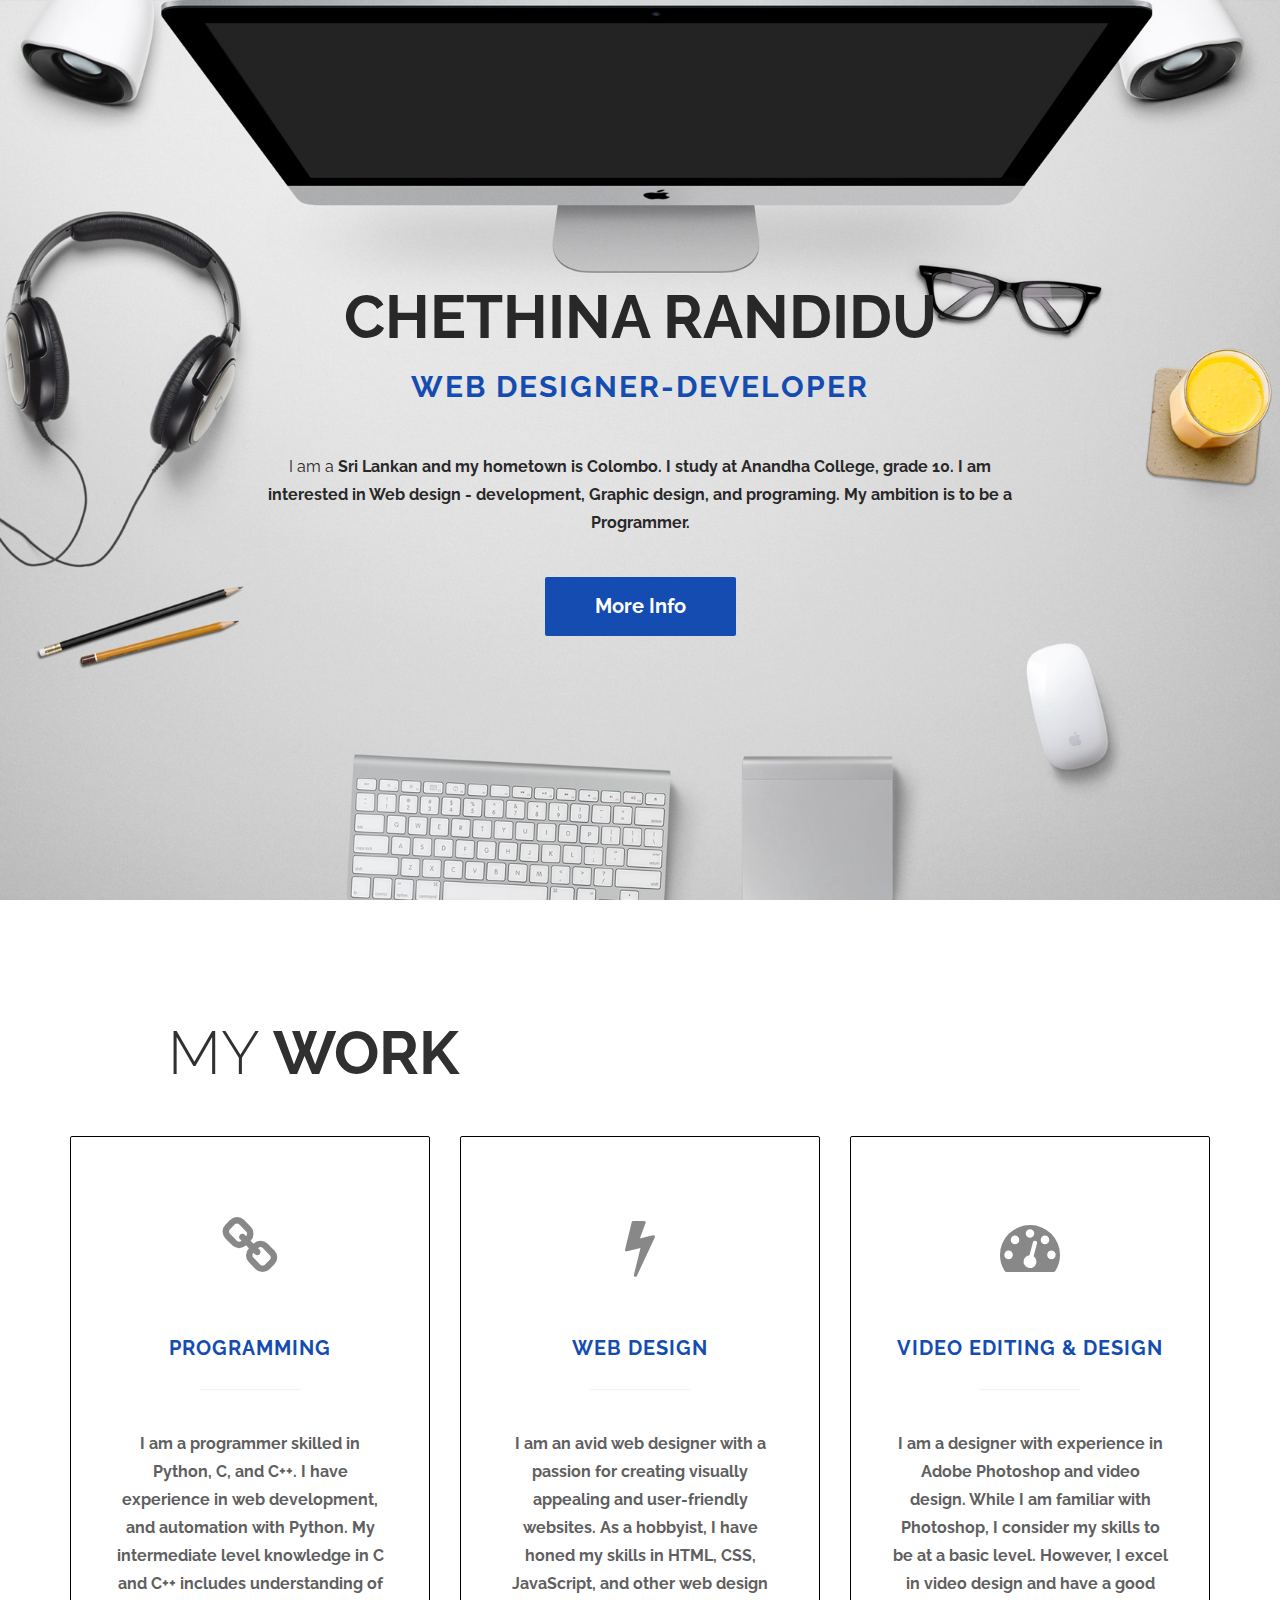
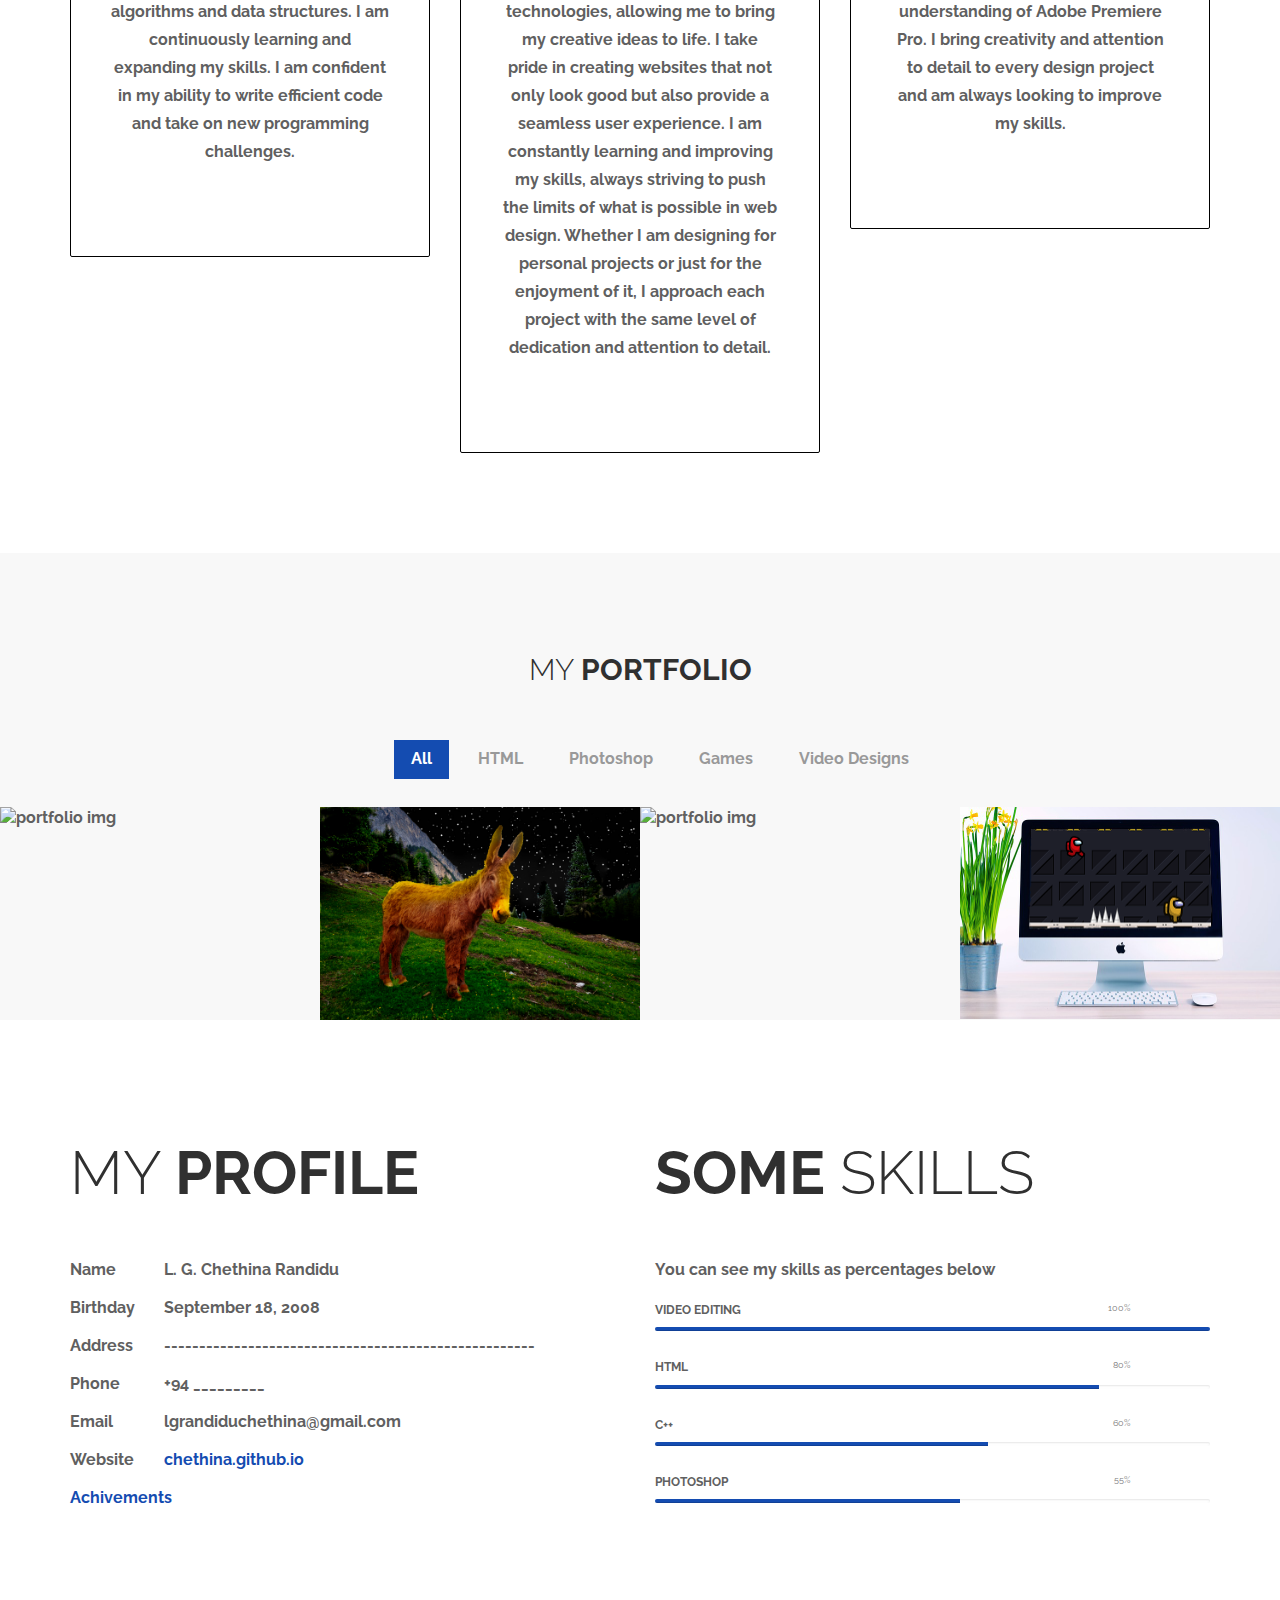
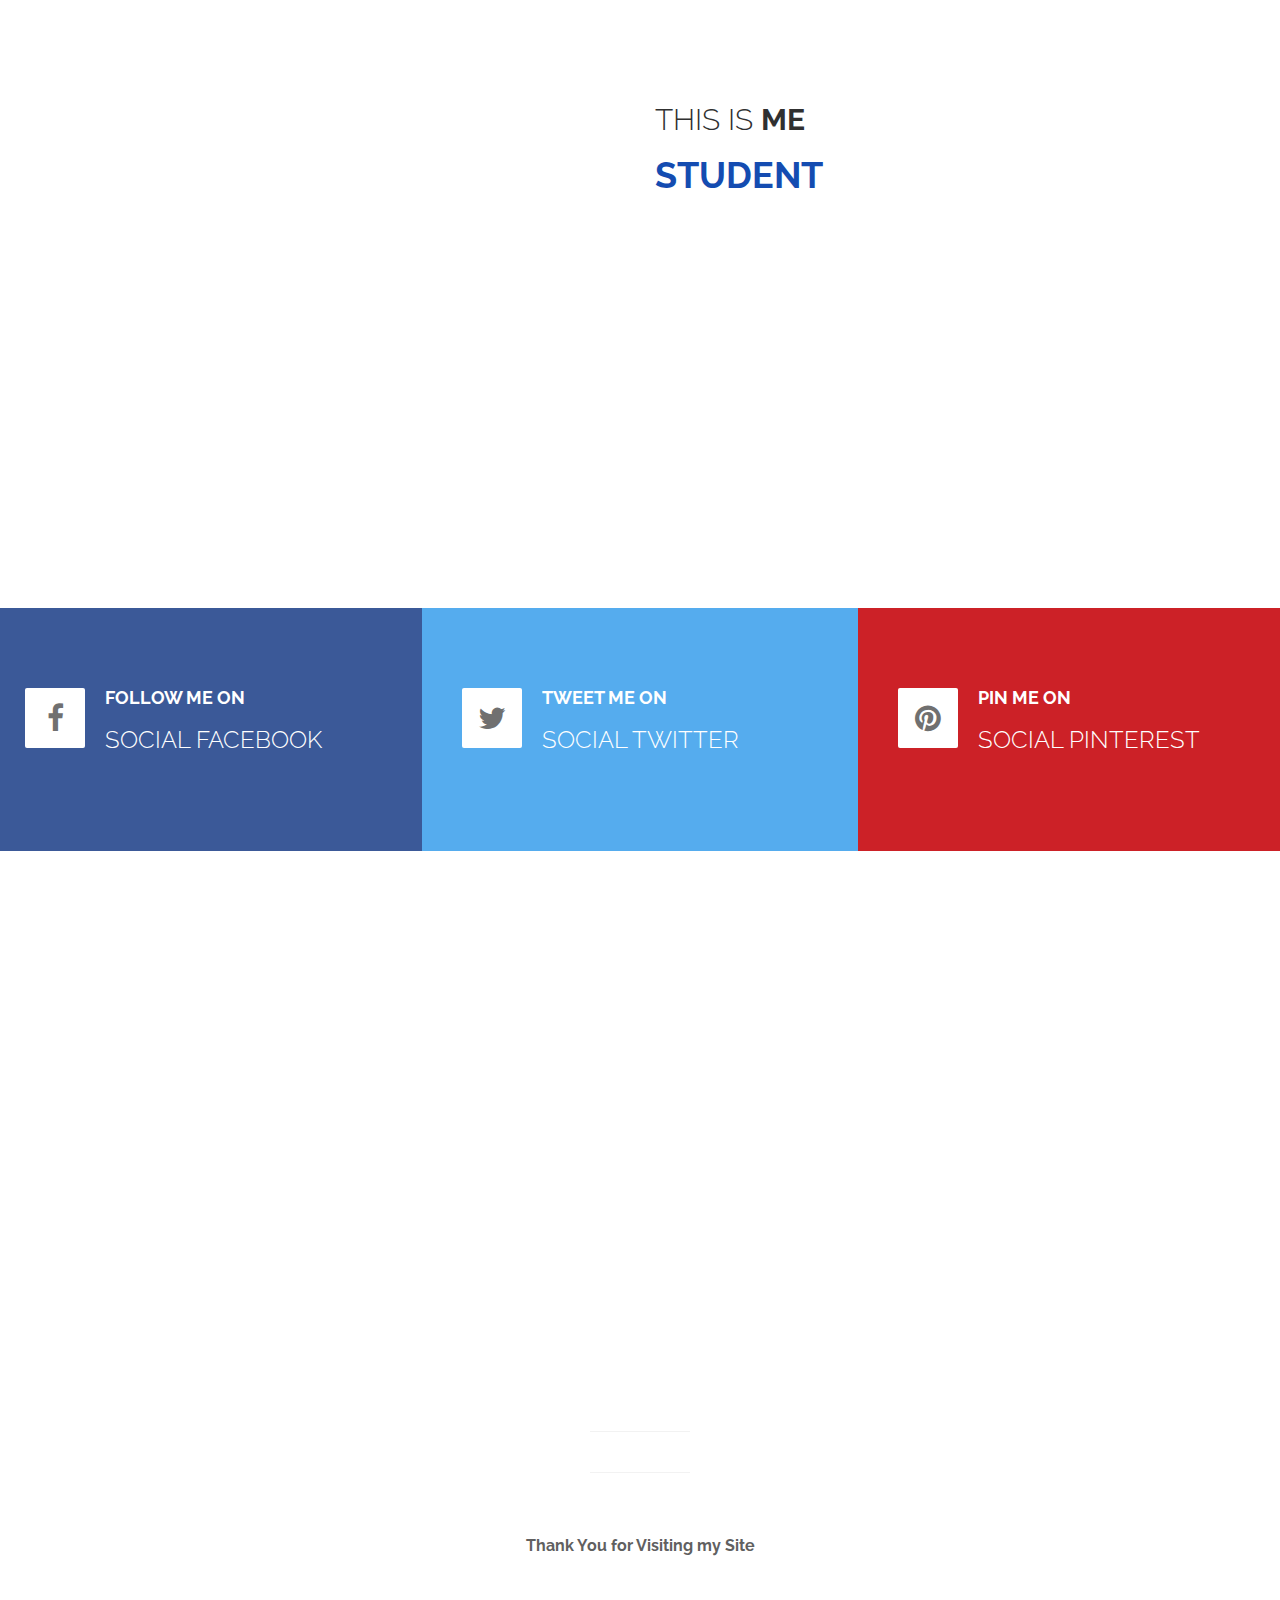
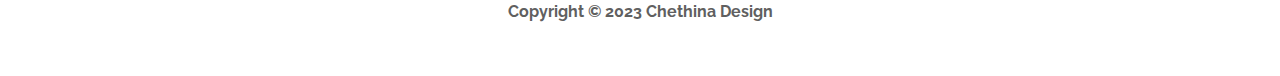
==== commit e6d3924d: "css fix" ====
--- a/index.html
+++ b/index.html
@@ -12,7 +12,7 @@
 	<!-- STYLESHEETS -->
 	<link rel="stylesheet" href="css/bootstrap.min.css">
 	<link rel="stylesheet" href="css/font-awesome.min.css">
-	<link rel="stylesheet" href="style.css">
+	<link rel="stylesheet" href="css/style.css">
 	<link href='//fonts.googleapis.com/css?family=Raleway:400,300,600,700' rel='stylesheet' type='text/css'>
 <!--
 Drift code
--- a/css/style.css
+++ b/css/style.css
@@ -0,0 +1,429 @@
+/*
+
+Ultra Profile
+
+https://templatemo.com/tm-464-ultra-profile
+
+*/
+
+body {
+  background: #ffffff;
+  font-family: 'Raleway', sans-serif;
+  font-size: 16px;
+  color: #606060;
+  position: relative;
+}
+html, body {
+  width: 100%;
+  overflow-x: hidden;
+}
+h1,h2,h3 { font-weight: 300; }
+p { line-height: 28px; }
+hr {
+  border-color: #f2f2f2;
+  width: 100px;
+  margin-bottom: 40px;
+}
+.title {
+  color: #303030;
+  font-size: 60px;
+  padding-bottom: 40px;
+  text-transform: uppercase;
+}
+
+/* START NAVIGATION */
+.sticky-navigation { opacity: 0; }
+.navbar-default {
+  background: #fff;
+  border: none;
+  -webkit-box-shadow: 0 2px 8px 0 rgba(50, 50, 50, 0.08);
+          box-shadow: 0 2px 8px 0 rgba(50, 50, 50, 0.08);
+  margin: 0;
+  padding: 0;
+}
+.navbar-default .navbar-brand {
+  color: #212227;
+  font-weight: bold;
+  font-size: 30px;
+  line-height: 45px;
+  padding: 10px 0 0 12px;
+}
+.navbar-default .navbar-nav li a {
+  color: #202020;
+  font-size: 13px;
+  font-weight: bold;
+  line-height: 45px;
+  letter-spacing: 1px;
+}
+.navbar-default .navbar-nav li a:hover { color: #144cb1; }
+.navbar-default .navbar-nav > li > a:hover,
+.navbar-default .navbar-nav > li > a:focus {
+  color: #144cb1;
+  background-color: transparent;
+}
+.navbar-default .navbar-nav > .active > a,
+.navbar-default .navbar-nav > .active > a:hover,
+.navbar-default .navbar-nav > .active > a:focus {
+  color: #144cb1;
+  background-color: transparent;
+}
+.navbar-default .navbar-toggle {
+  border: none;
+  padding-top: 10px;
+}
+.navbar-default .navbar-toggle .icon-bar {
+  background: #144cb1;
+  border-color: transparent;
+}
+.navbar-default .navbar-toggle:hover,
+.navbar-default .navbar-toggle:focus { background-color: transparent }
+/* END NAVIGATION */
+
+/* START HOME */
+.templatemo-home {
+  background: url('../images/home-bg.jpg');
+  background-size: cover;
+  background-attachment: fixed;
+  background-position: center center;
+  color: #282828;
+  display: -webkit-box;
+  display: -webkit-flex;
+  display: -ms-flexbox;
+  display: flex;
+  -webkit-box-align: center;
+  -webkit-align-items: center;
+      -ms-flex-align: center;
+          align-items: center;
+  text-align: center;  
+  height: 100vh;
+}
+.tm-home-title,
+ .tm-home-subtitle {
+  text-transform: uppercase;
+ }
+.tm-home-title { font-size: 60px; }
+.tm-home-subtitle {
+  color: #144cb1;
+  font-weight: bold;
+  padding-bottom: 40px;
+  letter-spacing: 2px;
+}
+.tm-view-more-btn {
+  background: #144cb1;
+  color: #ffffff;
+  border: none;
+  border-radius: 2px;
+  font-size: 20px;
+  font-weight: 700;
+  margin-top: 30px;
+  padding: 15px 50px;
+  -webkit-transition: all 0.6s ease-in;
+          transition: all 0.6s ease-in;
+}
+.tm-view-more-btn:hover {
+  background: #ffffff;
+  color: #144cb1;
+}
+/* END HOME */
+
+/* START WORK */
+.tm-padding-top-bottom-100 {
+  padding-top: 100px;
+  padding-bottom: 100px;
+}
+.tm-work-h3 {
+  color: #144cb1;
+  font-size: 20px;
+  font-weight: bold;
+  letter-spacing: 1px;
+  padding-bottom: 10px;
+}
+.work-wrapper {
+  border: 1px solid #000000;
+  border-radius: 2px;
+  text-align: center;
+  padding: 80px 40px 80px 40px;
+  -webkit-transition: all 0.6s ease-in;
+          transition: all 0.6s ease-in;
+}
+.work-wrapper:hover { border-color: #144cb1; }
+.work-wrapper .fa {
+  color: #888888;
+  font-size: 60px;
+  padding-bottom: 40px;
+}
+/* END WORK */
+
+/* START PORTFOLIO */
+.tm-portfolio {
+  background: #f8f8f8;
+  padding-top: 80px;
+}
+.tm-portfolio .container {
+  width: 100%;
+  padding: 0;
+  margin: 0;
+}
+.tm-portfolio .col-md-3,
+ .tm-portfolio .col-sm-3 {
+  padding: 0;
+  margin: 0;
+}
+.tm-portfolio-title {
+  text-align: center;
+  text-transform: uppercase;
+}
+.portfolio-item-title {
+  font-weight: bold;
+  margin-top: 10px;
+  text-transform: uppercase;
+}
+.portfolio-thumb {
+  overflow: hidden;
+  margin: 0;
+  position: relative;
+}
+.portfolio-overlay {
+  display: -webkit-box;
+  display: -webkit-flex;
+  display: -ms-flexbox;
+  display: flex;
+  -webkit-box-orient: vertical;
+  -webkit-box-direction: normal;
+  -webkit-flex-direction: column;
+      -ms-flex-direction: column;
+          flex-direction: column;
+  -webkit-box-pack: center;
+  -webkit-justify-content: center;
+      -ms-flex-pack: center;
+          justify-content: center;
+  background: #144cb1;
+  color: #ffffff;
+  top: 0;
+  right: 0;
+  left: 0;
+  bottom: 0;
+  width: 100%;
+  height: 100%;  
+  padding: 0 40px;
+  text-align: center;
+  position: absolute;
+  opacity: 0;
+  transition: all 0.4s ease-in-out;
+  -webkit-transition: all 0.4s ease-in-out;
+  -moz-transition: all 0.4s ease-in-out;
+  -ms-transition: all 0.4s ease-in-out;
+}
+.portfolio-thumb:hover .portfolio-overlay {
+  opacity: 0.8;  
+  -webkit-transform: scale(1.0);
+  -ms-transform: scale(1.0);
+  transform: scale(1.0);
+}
+.portfolio-overlay .fa {
+  border: 1px solid #666;
+  border-radius: 0;
+  color: #666;
+  width: 40px;
+  height: 40px;
+  line-height: 40px;
+  text-align: center;
+  text-decoration: none;
+  margin-right: 6px;
+  margin-bottom: 10px;
+}
+
+/* FILTER CSS */
+.filter-wrapper {
+  width: 100%;
+  margin: 0 0 24px 0;
+  overflow: hidden;
+  text-align: center;
+}
+.filter-wrapper li {
+  display: inline-block;
+  margin: 4px;
+}
+.filter-wrapper li a {
+  color: #999999;
+  padding: 8px 17px;
+  display: block;
+  text-decoration: none;
+  transition: all 0.4s ease-in-out;
+  -webkit-transition: all 0.4s ease-in-out;
+  -moz-transition: all 0.4s ease-in-out;
+  -ms-transition: all 0.4s ease-in-out;
+}
+.filter-wrapper li a:focus,
+ .filter-wrapper li a:hover,
+ .filter-wrapper li a.selected {
+  background: #144cb1;
+  border-color: transparent;
+  color: #ffffff;
+}
+
+/* ISOTOPE BOX CSS */
+.iso-box-section { width: 100%; }
+.iso-box-wrapper {
+  width: 100%;
+  padding: 0;
+  clear: both;
+  position: relative;
+}
+.iso-box {
+  position: relative;
+  min-height: 50px;
+  float: left;
+  overflow: hidden;
+  margin-bottom: 20px;
+}
+.iso-box > a {
+  display: block;
+  width: 100%;
+  height: 100%;
+  overflow: hidden;
+}
+.iso-box > a {
+  display: block;
+  width: 100%;
+  height: 100%;
+  overflow: hidden;
+}
+.fluid-img {
+  width: 100%;
+  display: block;
+  height: auto;
+}
+/* END PORTFOLIO */
+
+/* START RESUME */
+.tm-red-text { color: #144cb1; }
+.tm-info-label {
+  font-weight: bold;
+  display: inline-block;
+  width: 90px;
+}
+.tm-progress {
+  background: #fff;
+  border-radius: 2px;
+  height: 4px;
+}
+.progress-bar-danger { background: #144cb1; }
+.tm-progress-label {
+  font-size: 12px;
+  font-weight: bold;
+  padding-top: 10px;
+  text-transform: uppercase;
+}
+.progress-percent-small {
+  display: block;
+  float: right;
+  padding-right: 80px;
+}
+/* END RESUME */
+
+/* START ABOUT */
+.tm-about {
+  background: url('../images/mypic.png');
+  background-size: cover;
+  background-attachment: fixed;
+  background-position: center center;
+  padding-top: 60px;
+  padding-bottom: 100px;
+}
+/* END ABOUT */
+
+/* START SOCIAL */
+.tm-social {
+  text-transform: uppercase;
+}
+.tm-social .container {
+  width: 100%;
+  padding: 0;
+  margin: 0;
+}
+.tm-social .col-md-4 {
+  padding: 0;
+  margin: 0;
+}
+.facebook:hover,
+.twitter:hover,
+.pinterest:hover {
+  background: #202020;
+}
+.facebook { background: #3b5998; }
+.twitter { background: #55acee; }
+.pinterest { background: #cc2127; }
+.media {
+  padding: 80px 40px 80px 40px;
+  -webkit-transition: all 0.6s ease-in;
+          transition: all 0.6s ease-in;
+}
+.tm-social a {
+  color: #ffffff;
+  display: inline-block;
+  text-decoration: none;
+}
+.tm-social .media .fa {
+  background: #ffffff;
+  border-radius: 2px;
+  color: #707070;
+  font-size: 30px;
+  width: 60px;
+  height: 60px;
+  line-height: 60px;
+  text-align: center;
+  margin-right: 20px;
+}
+.tm-social-title {
+  font-family: 'Raleway', sans-serif;
+  font-weight: bold;
+}
+/* END SOCIAL */
+
+/* START CONTACT */
+.tm-contact {
+  text-align: center;
+  padding-top: 80px;
+  padding-bottom: 40px;
+}
+.form-control {
+  background: transparent;
+  border: 1px solid #666;
+  border-radius: 2px;
+  -webkit-box-shadow: none;
+          box-shadow: none;
+  margin-bottom: 10px;
+  -webkit-transition: all 0.6s ease-in;
+          transition: all 0.6s ease-in;
+}
+.form-control:focus,
+ .form-control:hover {
+  background: #202020;
+  color: #ffffff;
+}
+input { height: 50px; }
+.tm-contact p { padding-top: 40px; }
+/* END CONTACT */
+
+@media screen and (max-device-width: 1024px){
+  .templatemo-home {
+    background-attachment: scroll;
+  }
+}
+
+/* START MEDIA 980 */
+@media screen and (max-width:980px){
+  .portfolio-overlay  { padding-top: 10px; }
+}
+/* END MEDIA 980 */
+
+@media screen and (max-width: 767px) {
+  .tm-home-title { font-size: 40px; }
+}
+
+/* START MEDIA 360 */
+@media screen and (max-width:360px){
+  .navbar-default .navbar-brand {  padding-top: 2px; }
+}
+/* END MEDIA 360 */
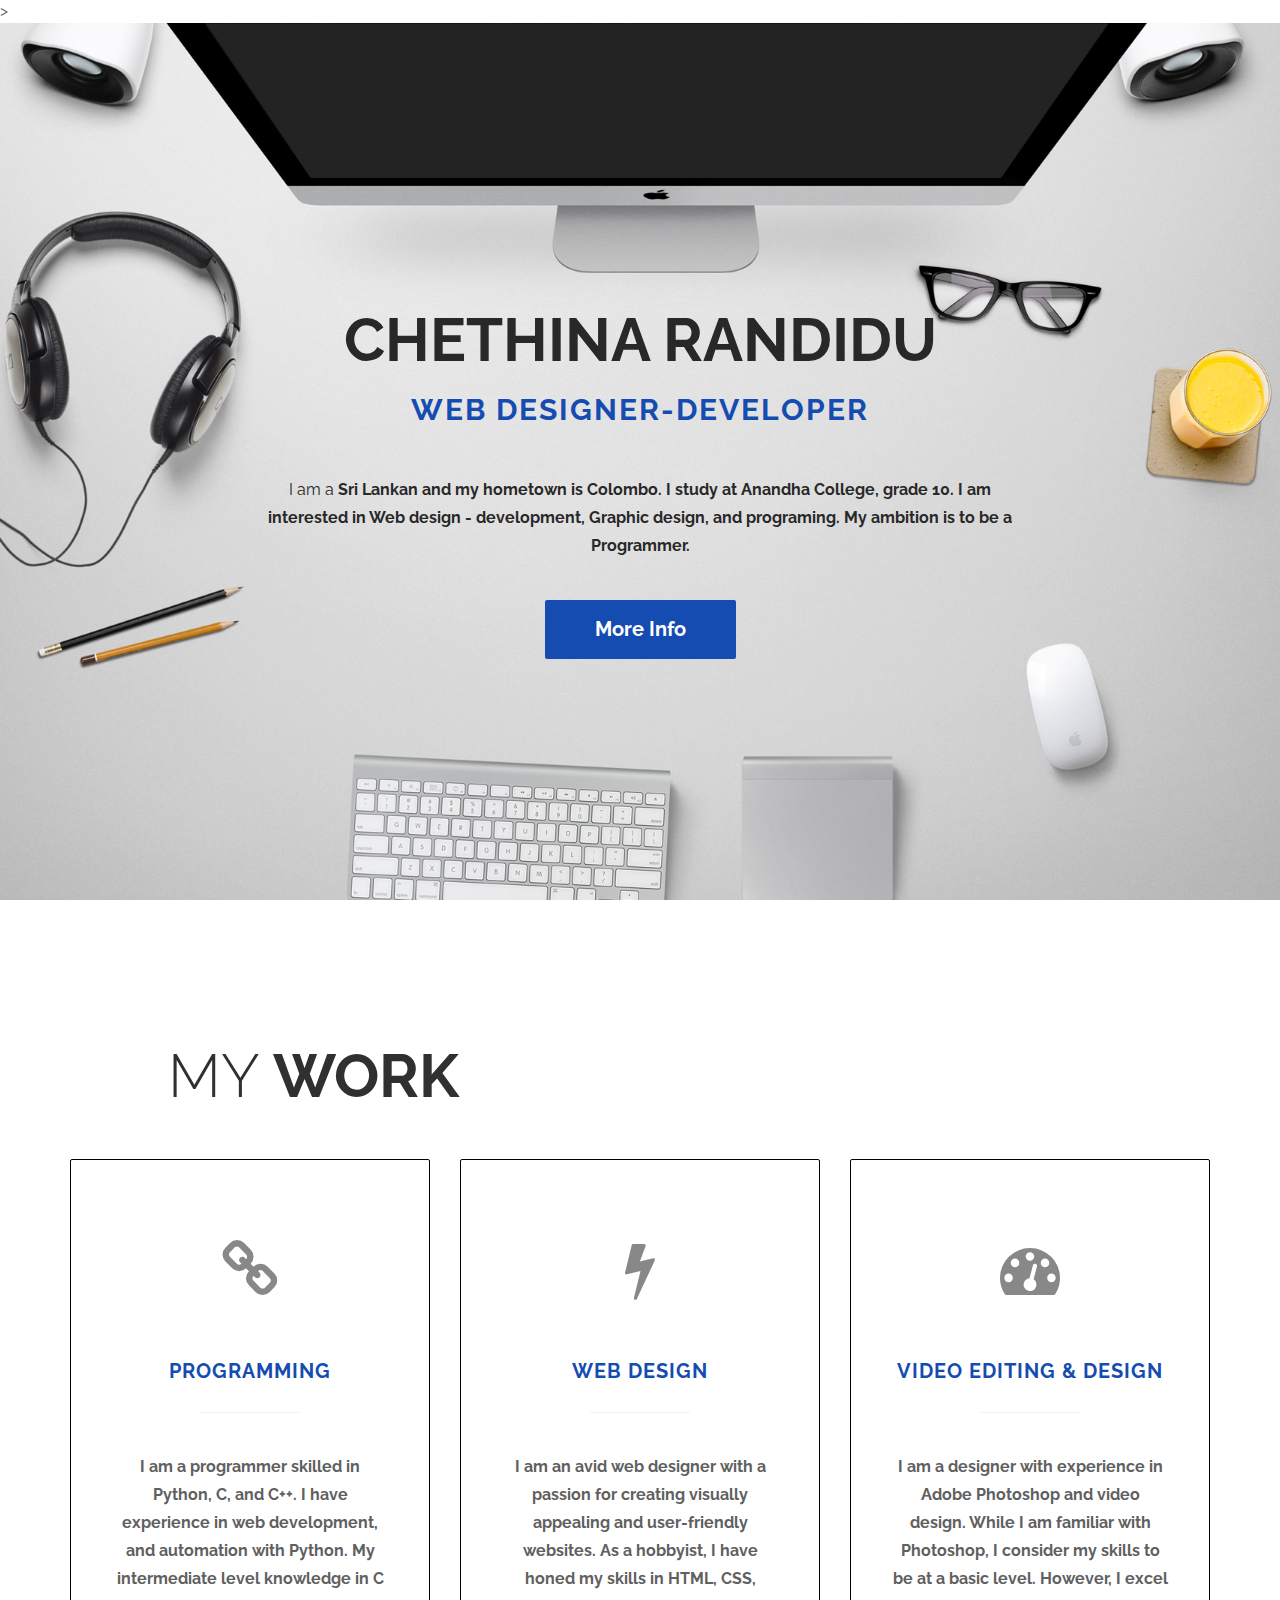
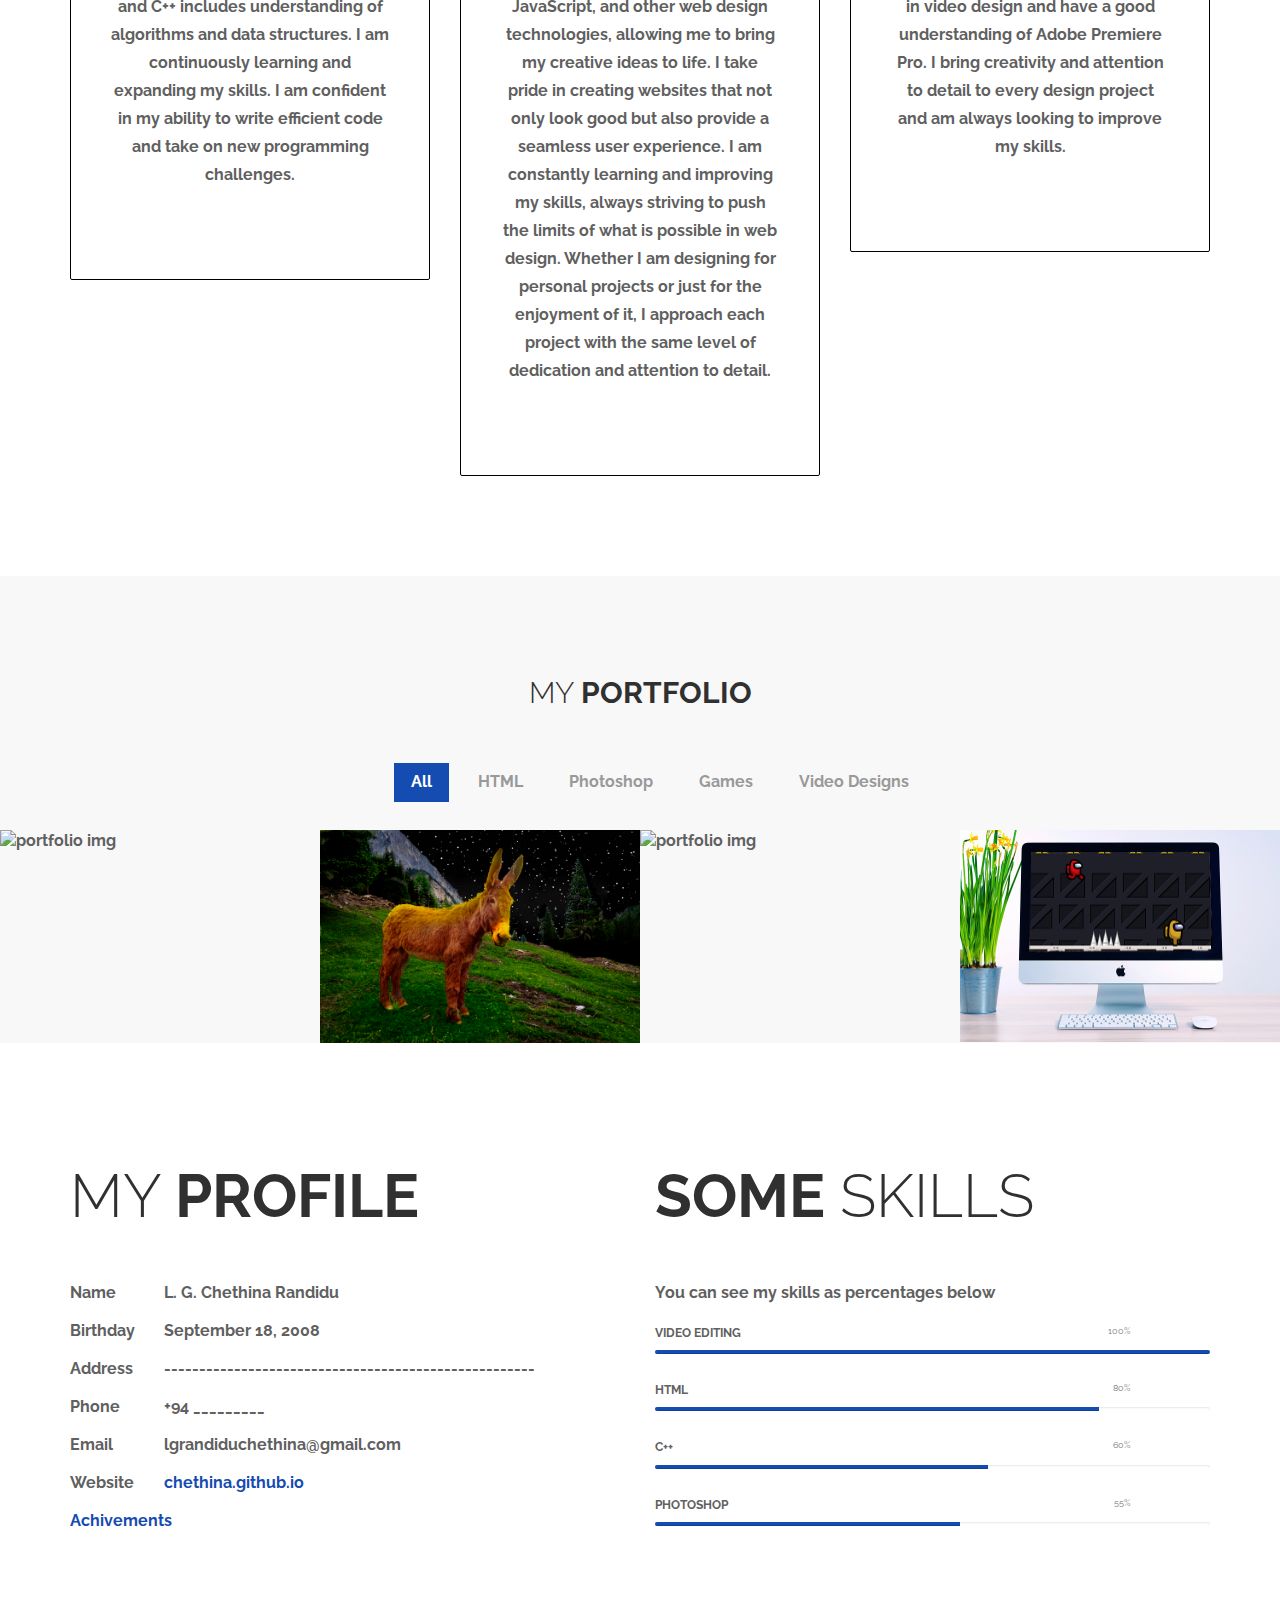
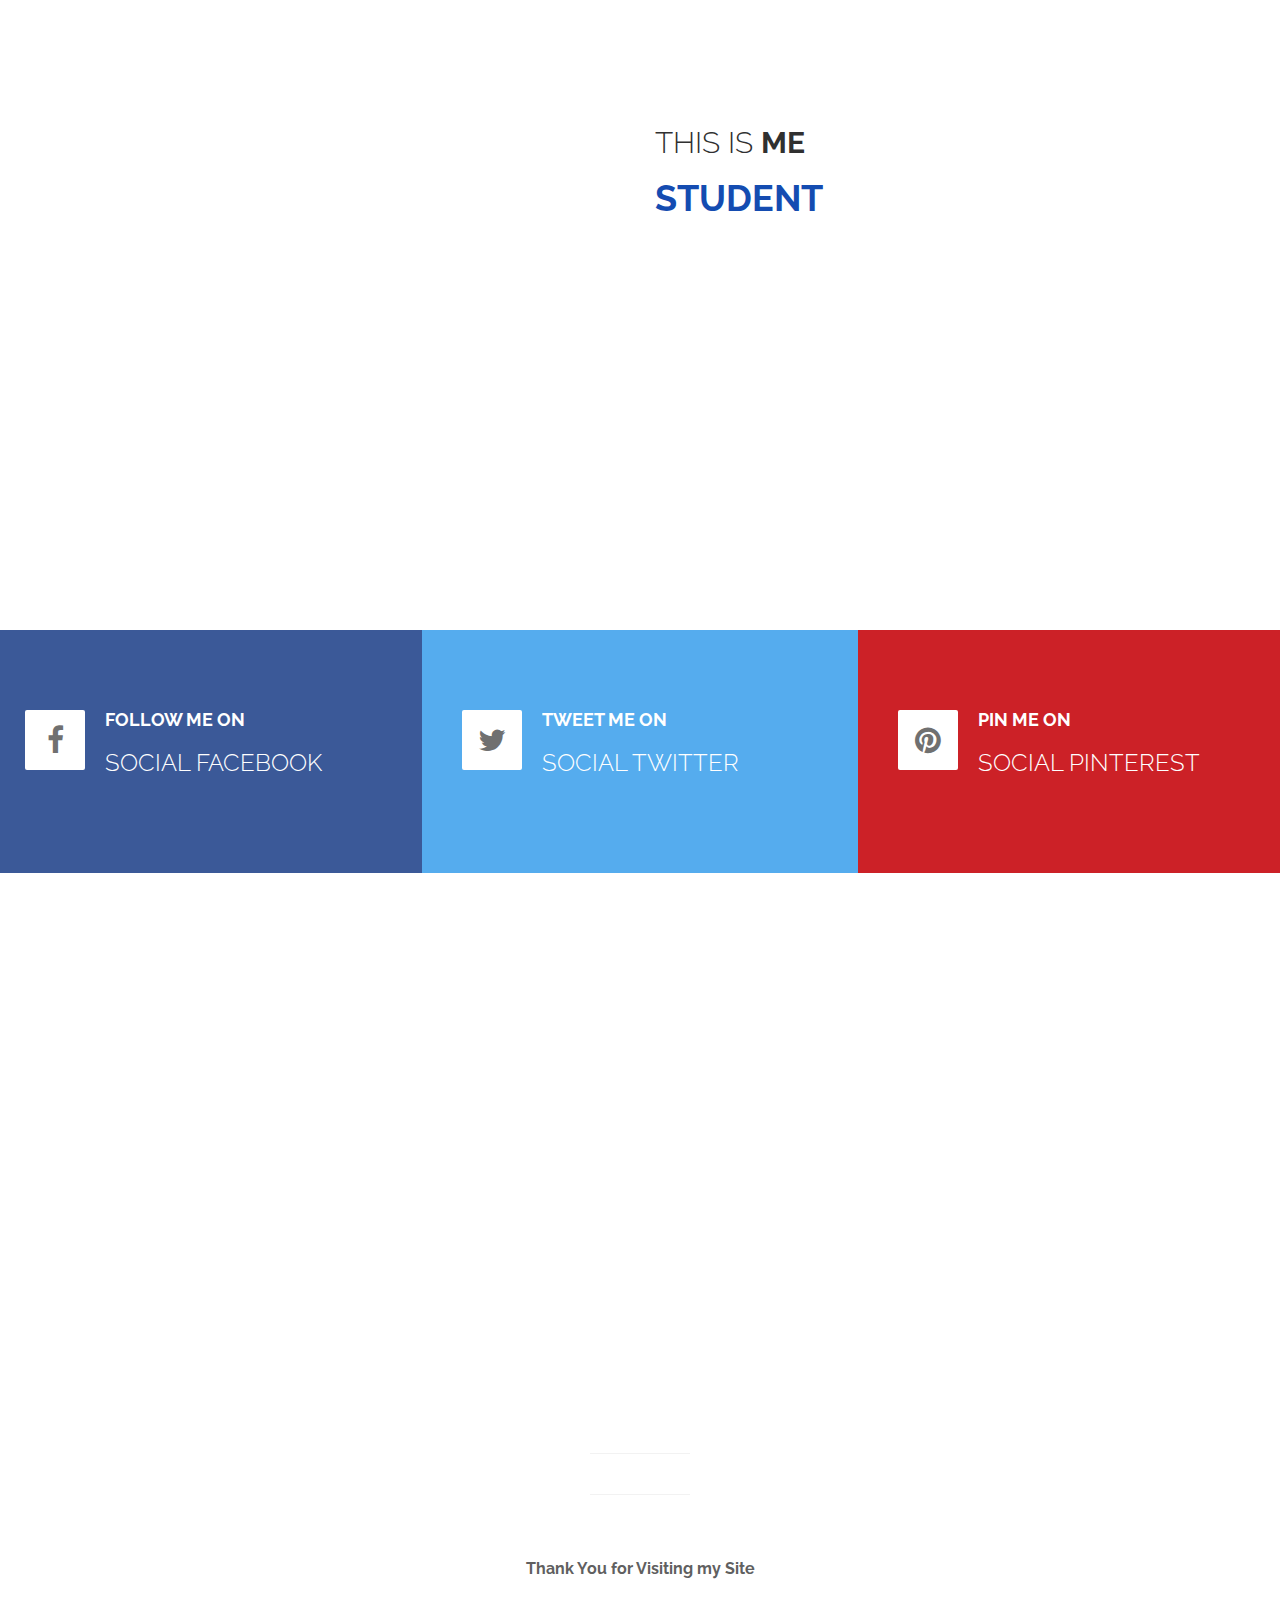
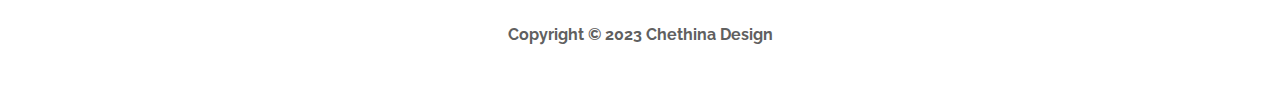
==== commit 2b4839cd: "new010" ====
--- a/index.html
+++ b/index.html
@@ -14,10 +14,7 @@
 	<link rel="stylesheet" href="css/font-awesome.min.css">
 	<link rel="stylesheet" href="css/style.css">
 	<link href='//fonts.googleapis.com/css?family=Raleway:400,300,600,700' rel='stylesheet' type='text/css'>
-<!--
-Drift code
--->
-	<!-- Start of Async Drift Code -->
+>
 <script>
 "use strict";
 
